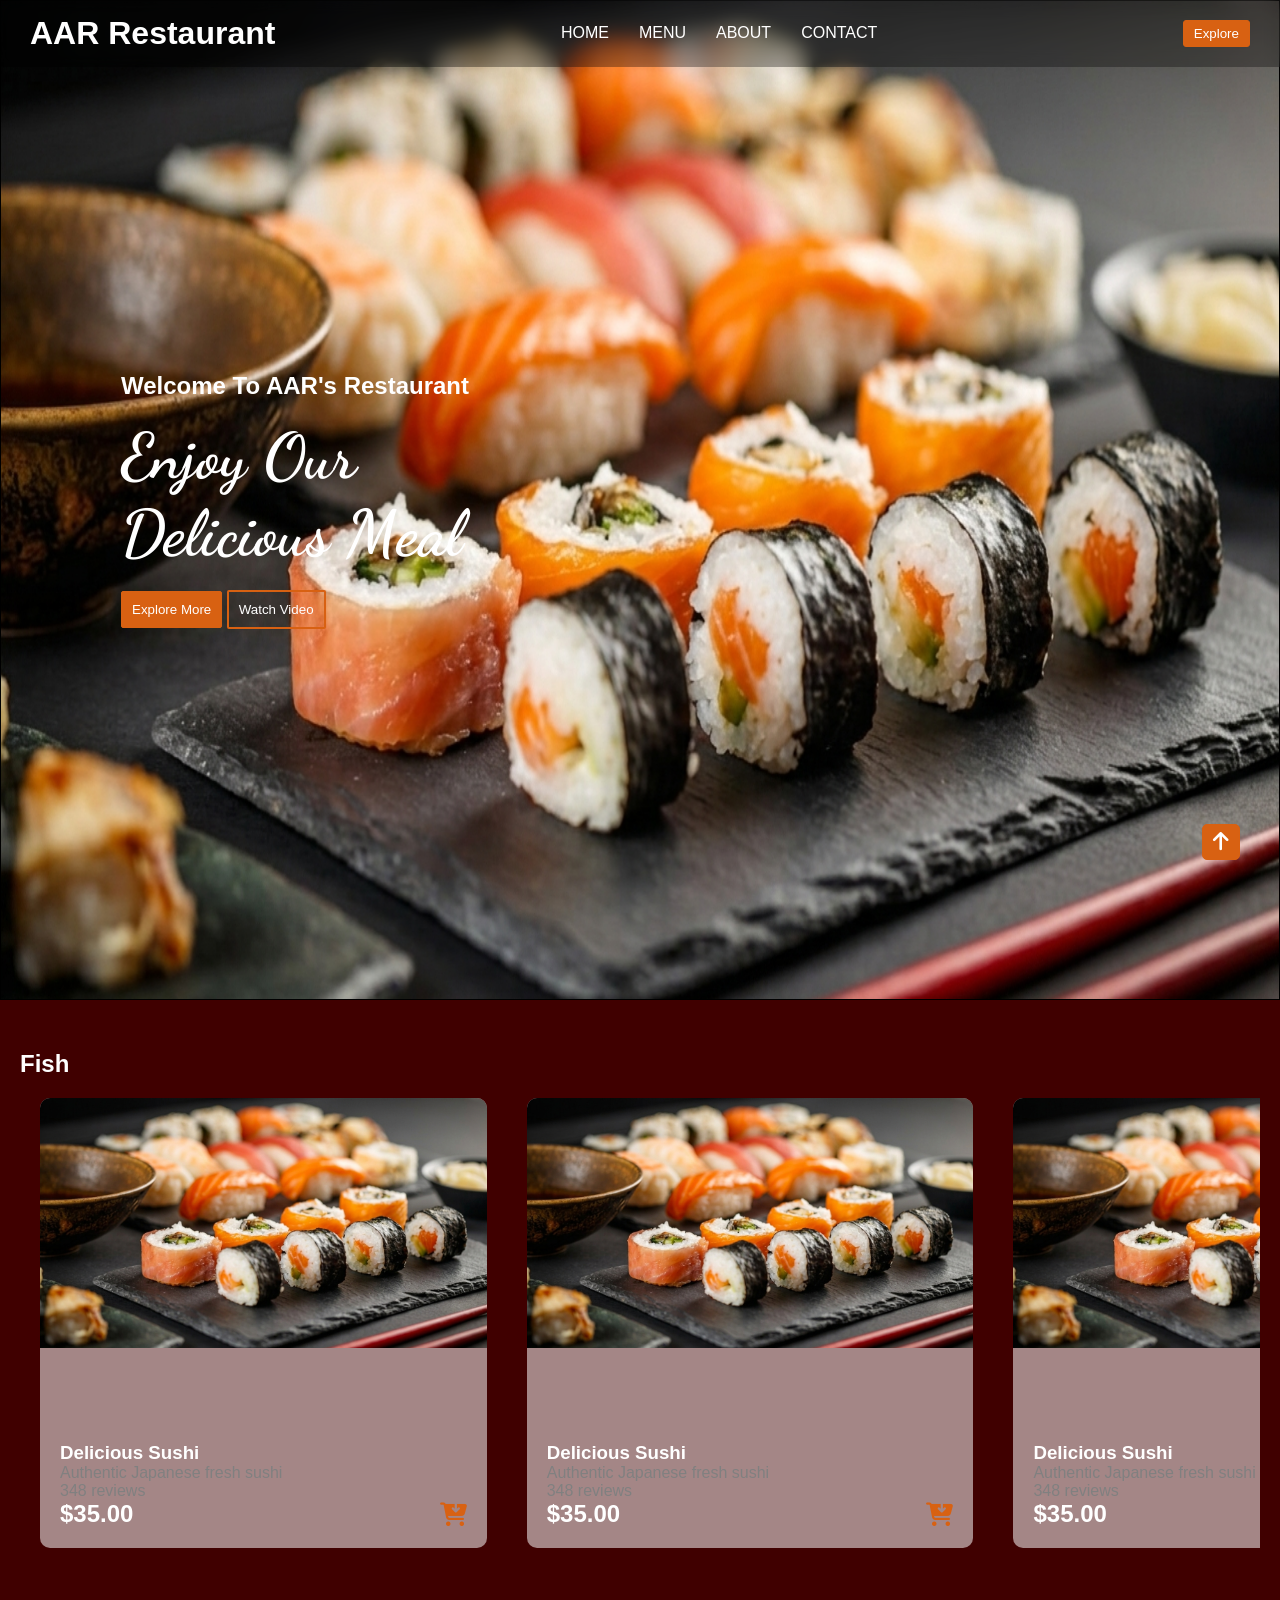
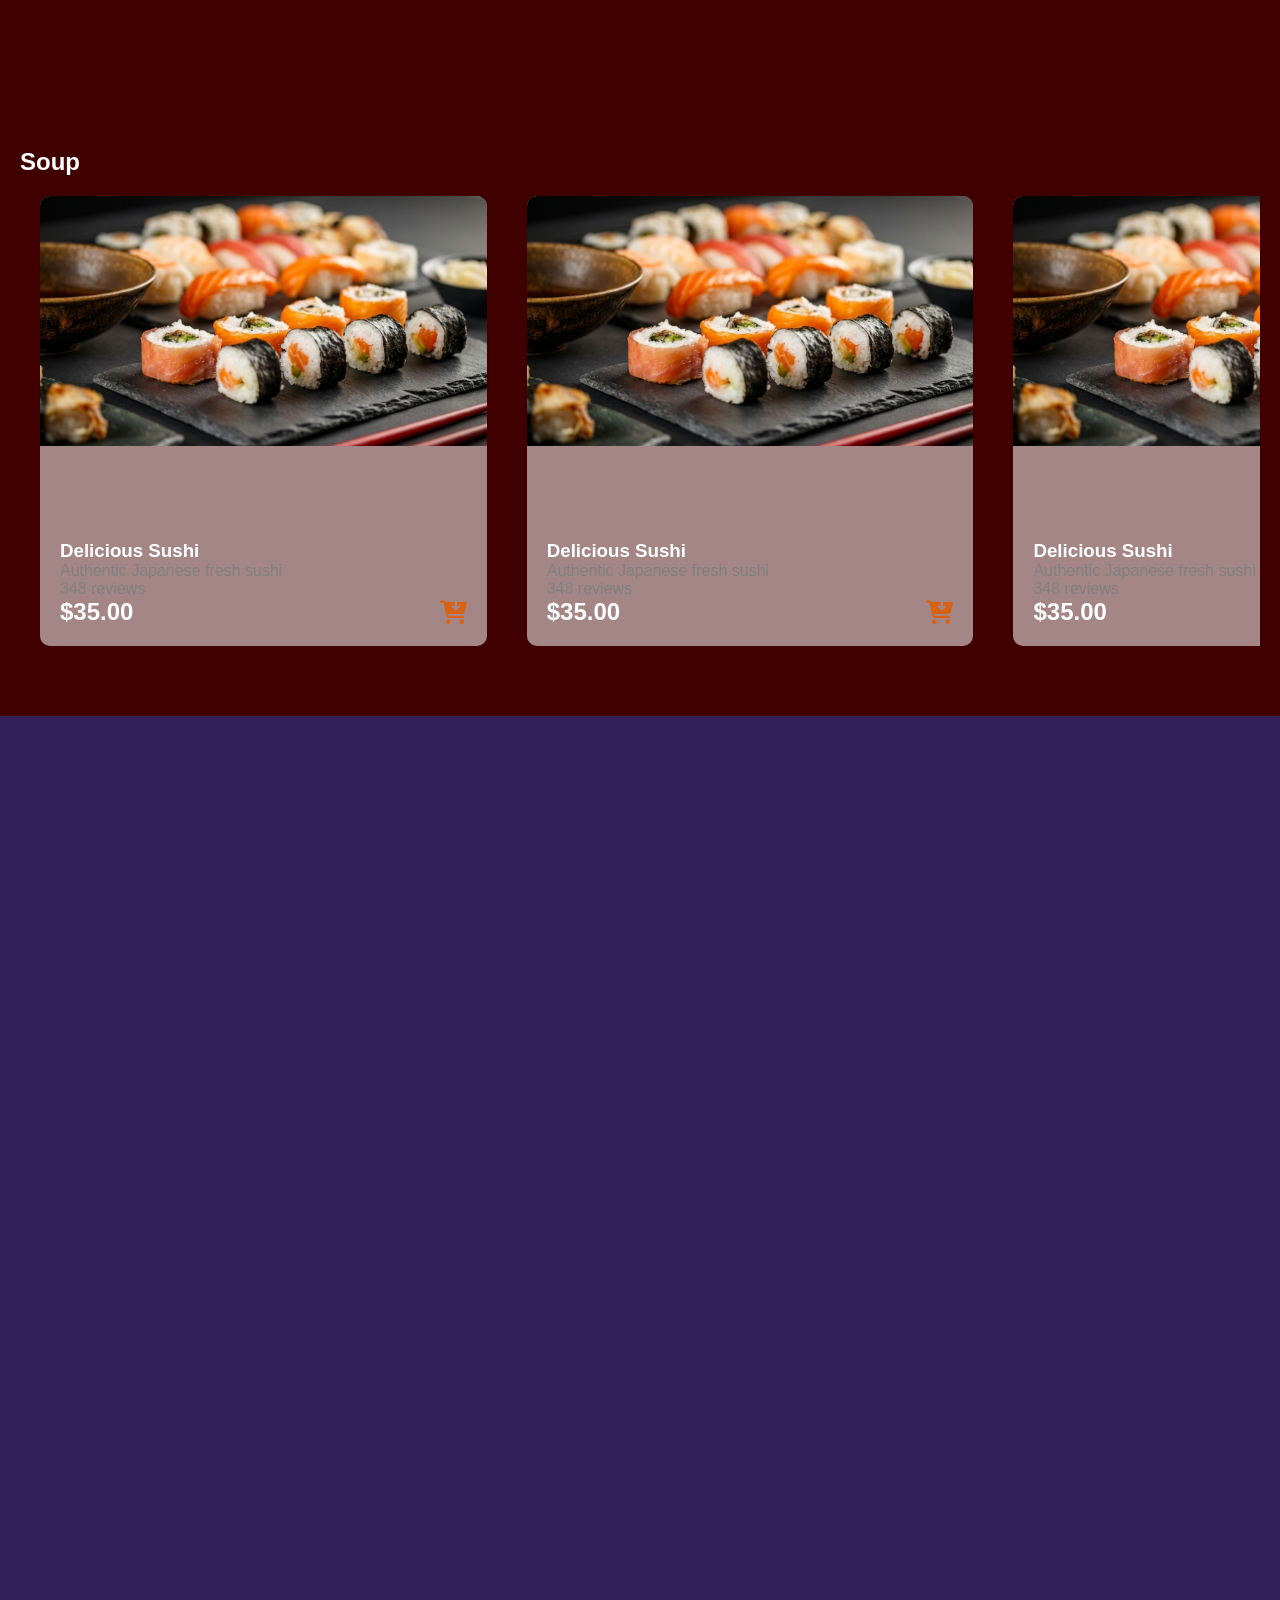
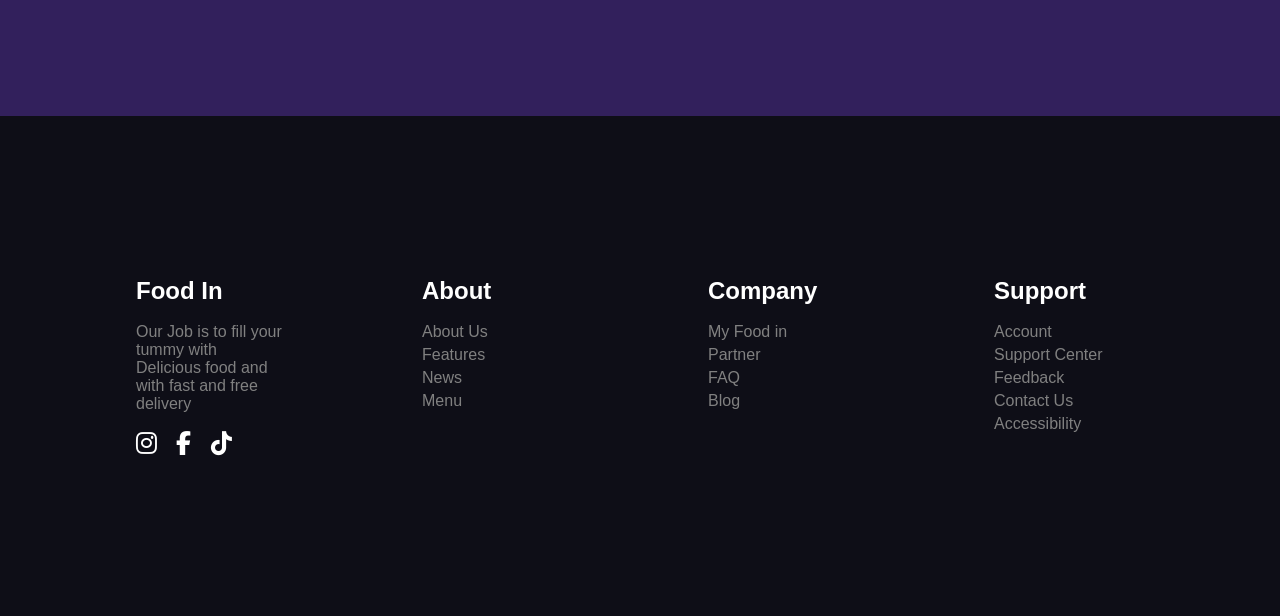
==== index.html @ 204a1768 "initial commit" ====
<!DOCTYPE html>
<html lang="en">
<head>
    <meta charset="UTF-8">
    <meta name="viewport" content="width=device-width, initial-scale=1.0">
    <title>Document</title>
    <link href="https://fonts.googleapis.com/css2?family=Dancing+Script&display=swap" rel="stylesheet">
    <link rel="stylesheet" href="assets\css\style.css">
    <link rel="stylesheet" href="https://cdnjs.cloudflare.com/ajax/libs/font-awesome/6.3.0/css/all.min.css">
</head>
<body>
    <a href="#background1"><button id="scrollUp"><i class="fa-solid fa-arrow-up"></i></button></a>
    <header>
        <h1>AAR Restaurant </h1>
        <nav>
            <ul>
                <a href="#background1"><li>HOME</li></a>
                <a href="#background2"><li>MENU</li></a>
                <a href="#background3"><li>ABOUT</li></a>
                <a href="#contact"><li>CONTACT</li></a>
            </ul>
        </nav>
        <button>Explore</button>
     </header>
    <section class="background1" id="background1" >
        <div class="description">
            <h1>Welcome To AAR's Restaurant</h1><br>
            <h1 class="cursive">Enjoy Our <br>Delicious Meal</h1><br>
            <button class="left">Explore More</button>
            <button class="right">Watch Video</button>
        </div>
    </section>

    <section class="section-2" id="background2">
        <div class="container">
            <h1>Fish</h1>
            <div class="slider">
                <div class="img-container">
                    <img src="assets\image\bgOne.png" alt="">
                    <div class="information">
                        <h3>Delicious Sushi</h3>
                    <p>Authentic Japanese fresh sushi</p>
                    <p>348 reviews</p>
                    <div class="price-cart">
                        <h1>$35.00</h1>
                        <button><i class="fa-solid fa-cart-arrow-down"></i></button>
                    </div>
                    </div>
                </div>

                <div class="img-container">
                    <img src="assets\image\bgOne.png" alt="">
                    <div class="information">
                        <h3>Delicious Sushi</h3>
                    <p>Authentic Japanese fresh sushi</p>
                    <p>348 reviews</p>
                    <div class="price-cart">
                        <h1>$35.00</h1>
                        <button><i class="fa-solid fa-cart-arrow-down"></i></button>
                    </div>
                    </div>
                </div>

                <div class="img-container">
                    <img src="assets\image\bgOne.png" alt="">
                    <div class="information">
                        <h3>Delicious Sushi</h3>
                    <p>Authentic Japanese fresh sushi</p>
                    <p>348 reviews</p>
                    <div class="price-cart">
                        <h1>$35.00</h1>
                        <button><i class="fa-solid fa-cart-arrow-down"></i></button>
                    </div>
                    </div>
                </div>

                <div class="img-container">
                    <img src="assets\image\bgOne.png" alt="">
                    <div class="information">
                        <h3>Delicious Sushi</h3>
                    <p>Authentic Japanese fresh sushi</p>
                    <p>348 reviews</p>
                    <div class="price-cart">
                        <h1>$35.00</h1>
                        <button><i class="fa-solid fa-cart-arrow-down"></i></button>
                    </div>
                    </div>
                </div>

                <div class="img-container">
                    <img src="assets\image\bgOne.png" alt="">
                    <div class="information">
                        <h3>Delicious Sushi</h3>
                    <p>Authentic Japanese fresh sushi</p>
                    <p>348 reviews</p>
                    <div class="price-cart">
                        <h1>$35.00</h1>
                        <button><i class="fa-solid fa-cart-arrow-down"></i></button>
                    </div>
                    </div>
                </div>

                <div class="img-container">
                    <img src="assets\image\bgOne.png" alt="">
                    <div class="information">
                        <h3>Delicious Sushi</h3>
                    <p>Authentic Japanese fresh sushi</p>
                    <p>348 reviews</p>
                    <div class="price-cart">
                        <h1>$35.00</h1>
                        <button><i class="fa-solid fa-cart-arrow-down"></i></button>
                    </div>
                    </div>
                </div>

                <div class="img-container">
                    <img src="assets\image\bgOne.png" alt="">
                    <div class="information">
                        <h3>Delicious Sushi</h3>
                    <p>Authentic Japanese fresh sushi</p>
                    <p>348 reviews</p>
                    <div class="price-cart">
                        <h1>$35.00</h1>
                        <button><i class="fa-solid fa-cart-arrow-down"></i></button>
                    </div>
                    </div>
                </div>

                <div class="img-container">
                    <img src="assets\image\bgOne.png" alt="">
                    <div class="information">
                        <h3>Delicious Sushi</h3>
                    <p>Authentic Japanese fresh sushi</p>
                    <p>348 reviews</p>
                    <div class="price-cart">
                        <h1>$35.00</h1>
                        <button><i class="fa-solid fa-cart-arrow-down"></i></button>
                    </div>
                    </div>
                </div>

                <div class="img-container">
                    <img src="assets\image\bgOne.png" alt="">
                    <div class="information">
                        <h3>Delicious Sushi</h3>
                    <p>Authentic Japanese fresh sushi</p>
                    <p>348 reviews</p>
                    <div class="price-cart">
                        <h1>$35.00</h1>
                        <button><i class="fa-solid fa-cart-arrow-down"></i></button>
                    </div>
                    </div>
                </div>

                <div class="img-container">
                    <img src="assets\image\bgOne.png" alt="">
                    <div class="information">
                        <h3>Delicious Sushi</h3>
                    <p>Authentic Japanese fresh sushi</p>
                    <p>348 reviews</p>
                    <div class="price-cart">
                        <h1>$35.00</h1>
                        <button><i class="fa-solid fa-cart-arrow-down"></i></button>
                    </div>
                    </div>
                </div>
            </div>
        </div>


        <br><br><br><br><br><br><br><br><br><br>
        <!-- two -->
         
        <div class="container">
            <h1>Soup</h1>
            <div class="slider">
                <div class="img-container">
                    <img src="assets\image\bgOne.png" alt="">
                    <div class="information">
                        <h3>Delicious Sushi</h3>
                    <p>Authentic Japanese fresh sushi</p>
                    <p>348 reviews</p>
                    <div class="price-cart">
                        <h1>$35.00</h1>
                        <button><i class="fa-solid fa-cart-arrow-down"></i></button>
                    </div>
                    </div>
                </div>

                <div class="img-container">
                    <img src="assets\image\bgOne.png" alt="">
                    <div class="information">
                        <h3>Delicious Sushi</h3>
                    <p>Authentic Japanese fresh sushi</p>
                    <p>348 reviews</p>
                    <div class="price-cart">
                        <h1>$35.00</h1>
                        <button><i class="fa-solid fa-cart-arrow-down"></i></button>
                    </div>
                    </div>
                </div>

                <div class="img-container">
                    <img src="assets\image\bgOne.png" alt="">
                    <div class="information">
                        <h3>Delicious Sushi</h3>
                    <p>Authentic Japanese fresh sushi</p>
                    <p>348 reviews</p>
                    <div class="price-cart">
                        <h1>$35.00</h1>
                        <button><i class="fa-solid fa-cart-arrow-down"></i></button>
                    </div>
                    </div>
                </div>

                <div class="img-container">
                    <img src="assets\image\bgOne.png" alt="">
                    <div class="information">
                        <h3>Delicious Sushi</h3>
                    <p>Authentic Japanese fresh sushi</p>
                    <p>348 reviews</p>
                    <div class="price-cart">
                        <h1>$35.00</h1>
                        <button><i class="fa-solid fa-cart-arrow-down"></i></button>
                    </div>
                    </div>
                </div>

                <div class="img-container">
                    <img src="assets\image\bgOne.png" alt="">
                    <div class="information">
                        <h3>Delicious Sushi</h3>
                    <p>Authentic Japanese fresh sushi</p>
                    <p>348 reviews</p>
                    <div class="price-cart">
                        <h1>$35.00</h1>
                        <button><i class="fa-solid fa-cart-arrow-down"></i></button>
                    </div>
                    </div>
                </div>

                <div class="img-container">
                    <img src="assets\image\bgOne.png" alt="">
                    <div class="information">
                        <h3>Delicious Sushi</h3>
                    <p>Authentic Japanese fresh sushi</p>
                    <p>348 reviews</p>
                    <div class="price-cart">
                        <h1>$35.00</h1>
                        <button><i class="fa-solid fa-cart-arrow-down"></i></button>
                    </div>
                    </div>
                </div>

                <div class="img-container">
                    <img src="assets\image\bgOne.png" alt="">
                    <div class="information">
                        <h3>Delicious Sushi</h3>
                    <p>Authentic Japanese fresh sushi</p>
                    <p>348 reviews</p>
                    <div class="price-cart">
                        <h1>$35.00</h1>
                        <button><i class="fa-solid fa-cart-arrow-down"></i></button>
                    </div>
                    </div>
                </div>

                <div class="img-container">
                    <img src="assets\image\bgOne.png" alt="">
                    <div class="information">
                        <h3>Delicious Sushi</h3>
                    <p>Authentic Japanese fresh sushi</p>
                    <p>348 reviews</p>
                    <div class="price-cart">
                        <h1>$35.00</h1>
                        <button><i class="fa-solid fa-cart-arrow-down"></i></button>
                    </div>
                    </div>
                </div>

                <div class="img-container">
                    <img src="assets\image\bgOne.png" alt="">
                    <div class="information">
                        <h3>Delicious Sushi</h3>
                    <p>Authentic Japanese fresh sushi</p>
                    <p>348 reviews</p>
                    <div class="price-cart">
                        <h1>$35.00</h1>
                        <button><i class="fa-solid fa-cart-arrow-down"></i></button>
                    </div>
                    </div>
                </div>

                <div class="img-container">
                    <img src="assets\image\bgOne.png" alt="">
                    <div class="information">
                        <h3>Delicious Sushi</h3>
                    <p>Authentic Japanese fresh sushi</p>
                    <p>348 reviews</p>
                    <div class="price-cart">
                        <h1>$35.00</h1>
                        <button><i class="fa-solid fa-cart-arrow-down"></i></button>
                    </div>
                    </div>
                </div>
            </div>
        </div>
        
    </section>
    <section class="section-3" id="background3">
       
    </section>

    <footer id="contact">
        <nav>
            <div class="cont">
                <h2>Food In</h2>
                <br>
                <p>Our Job is to fill your tummy with Delicious food and with fast and free delivery</p>
                <br>
                <a href=""><i class="fa-brands fa-instagram"></i></a>
                <a href=""><i class="fa-brands fa-facebook-f"></i></a>
                <a href=""><i class="fa-brands fa-tiktok"></i></a>
            </div>
            <div class="cont">
                <h2>About</h2><br>
                <ul>
                    <a href=""><li>About Us</li></a>
                    <a href=""><li>Features</li></a>
                    <a href=""><li>News</li></a>
                    <a href=""><li>Menu</li></a>
                </ul>
            </div>
            <div class="cont">
                <h2>Company</h2><br>
                <ul>
                    <a href=""><li>My Food in</li></a>
                    <a href=""><li>Partner</li></a>
                    <a href=""><li>FAQ</li></a>
                    <a href=""><li>Blog</li></a>
                </ul>
            </div>
            <div class="cont">
                <h2>Support</h2><br>
                <ul>
                    <a href=""><li>Account</li></a>
                    <a href=""><li>Support Center</li></a>
                    <a href=""><li>Feedback</li></a>
                    <a href=""><li>Contact Us</li></a>
                    <a href=""><li>Accessibility</li></a>
                </ul>
            </div>
        </nav>
    </footer>
</body>
</html>
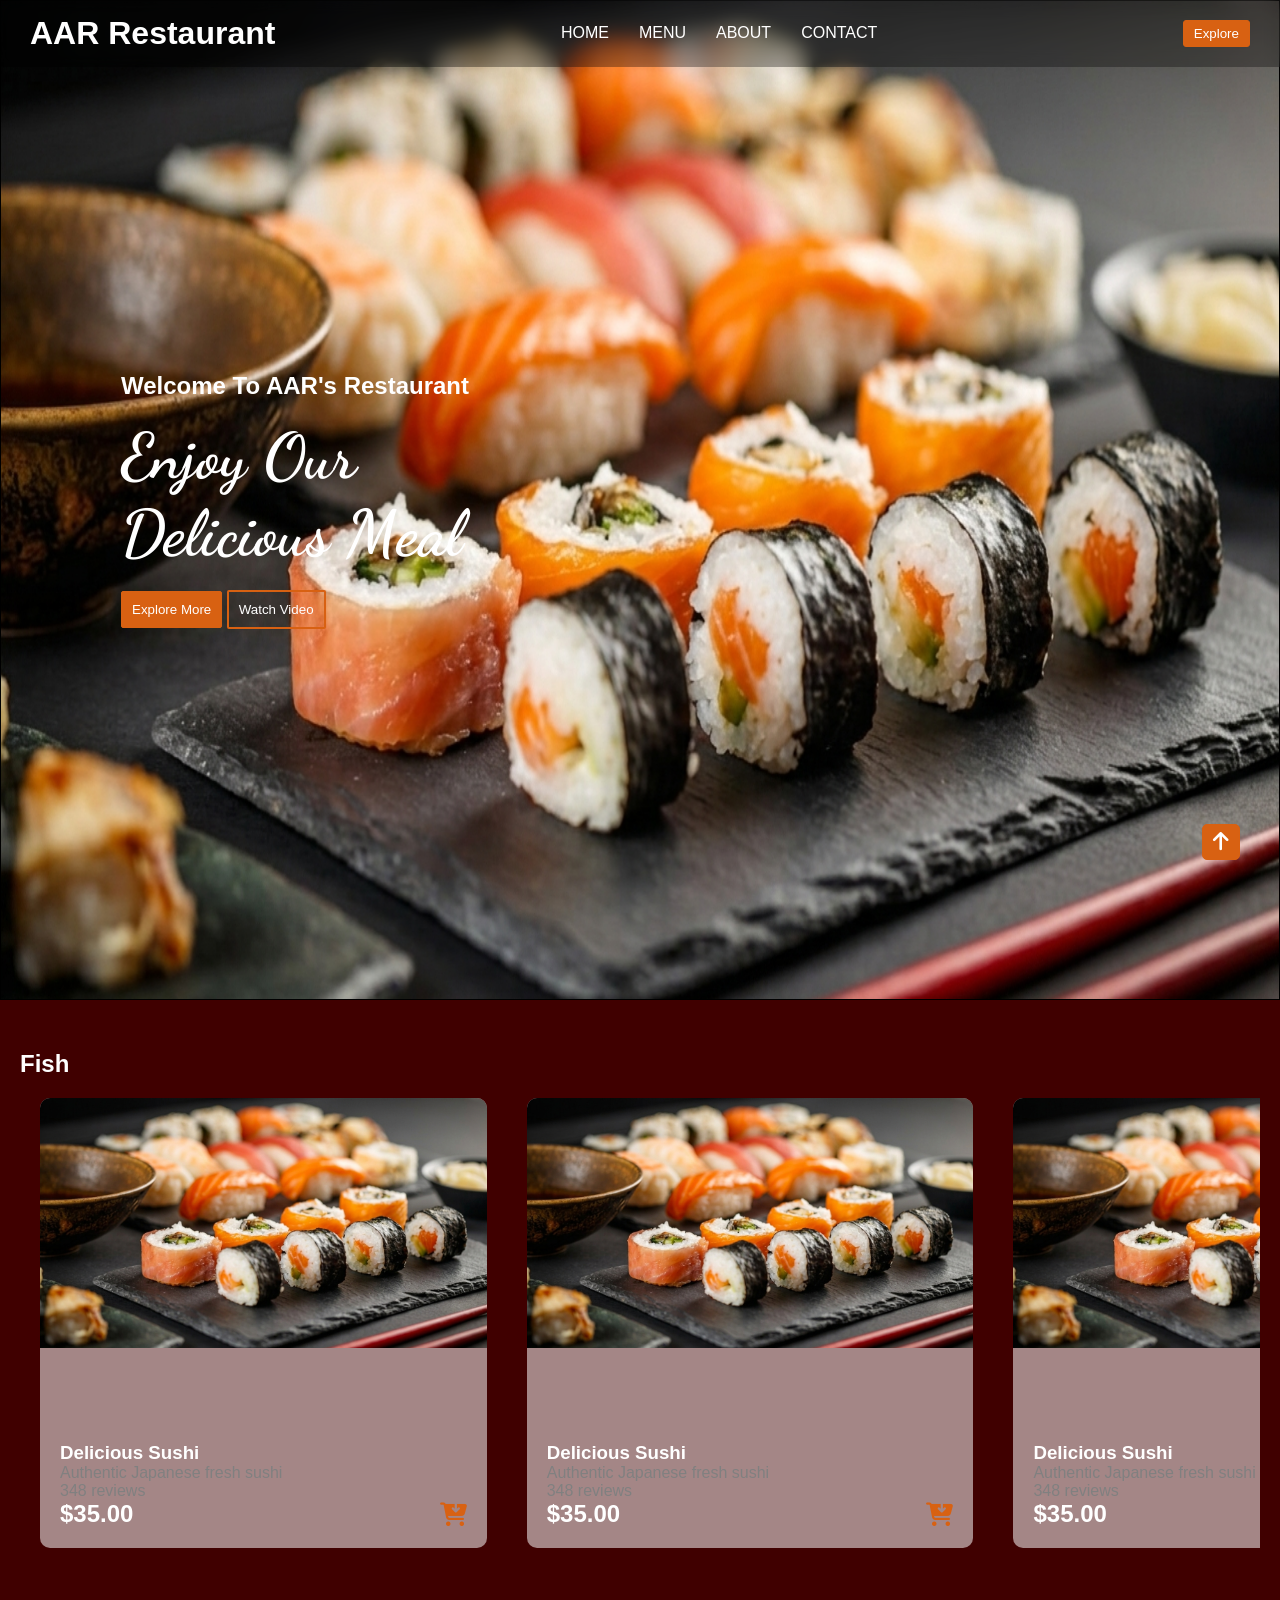
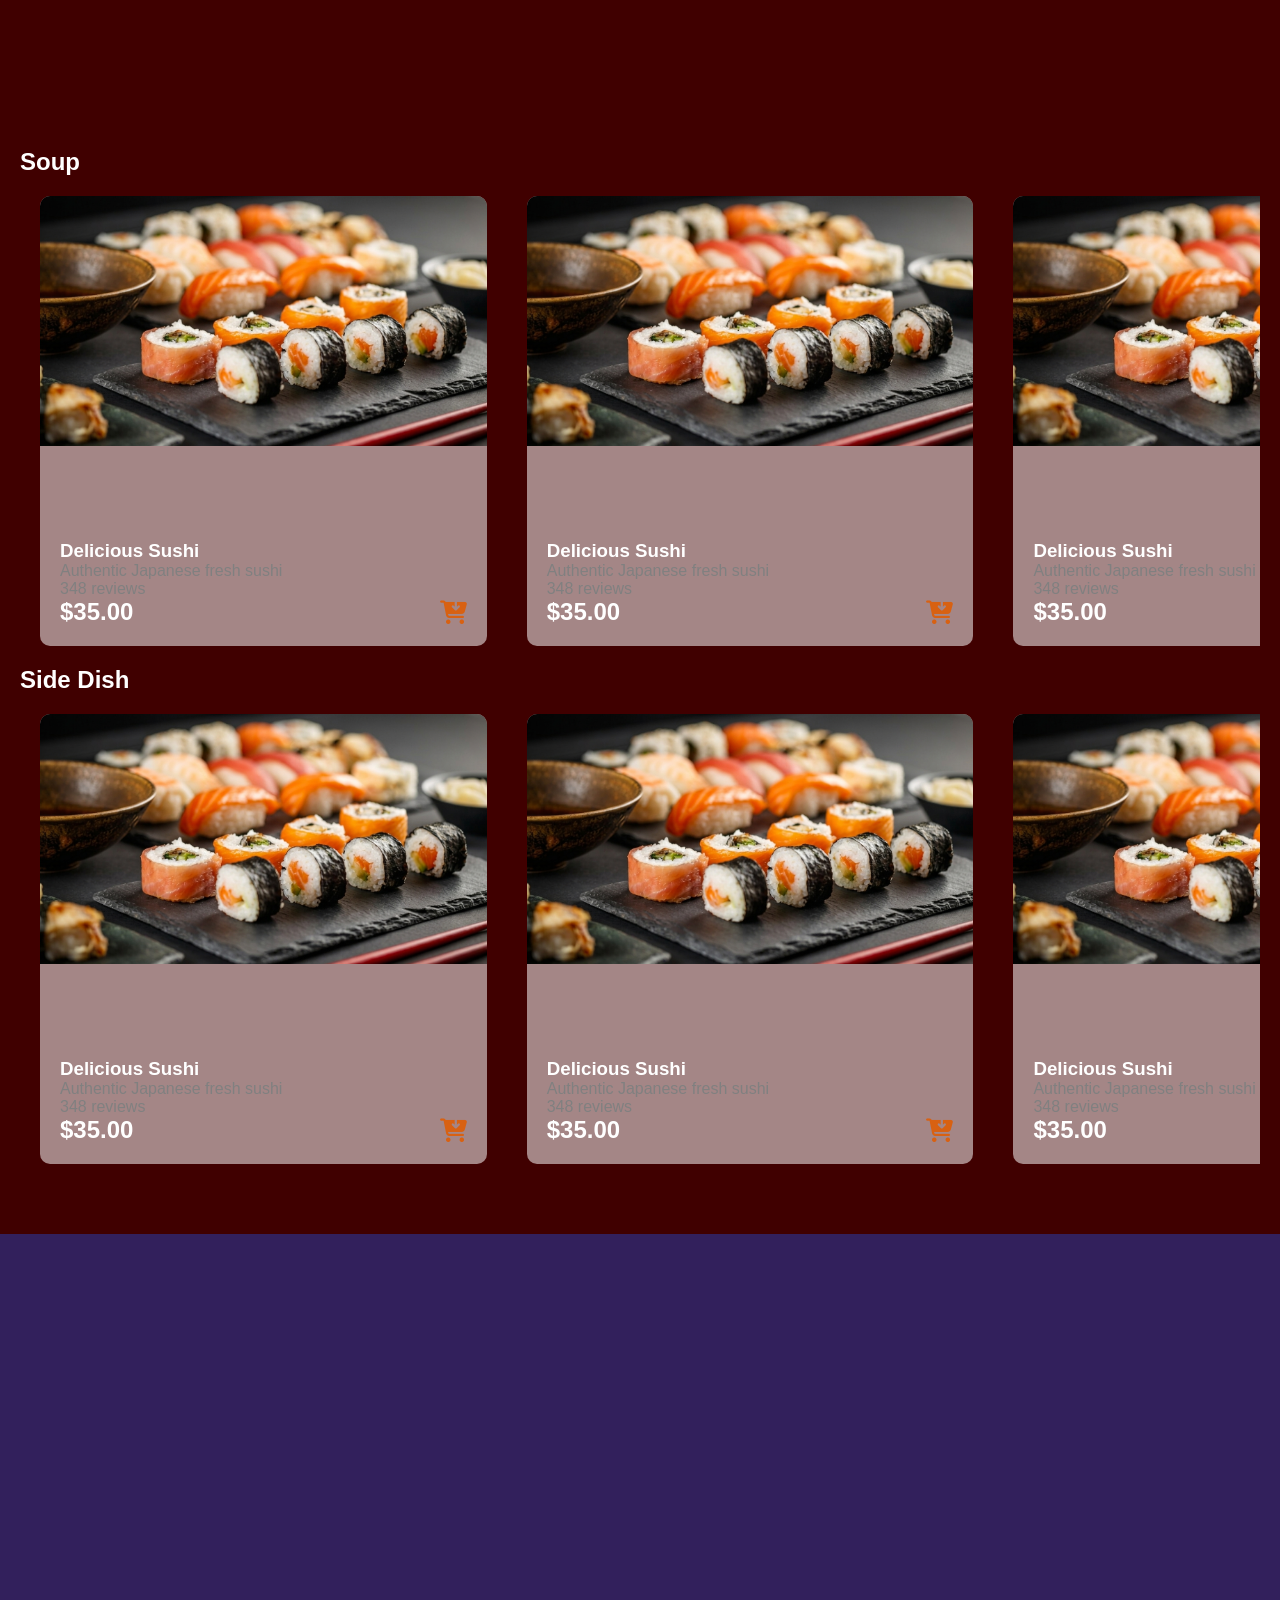
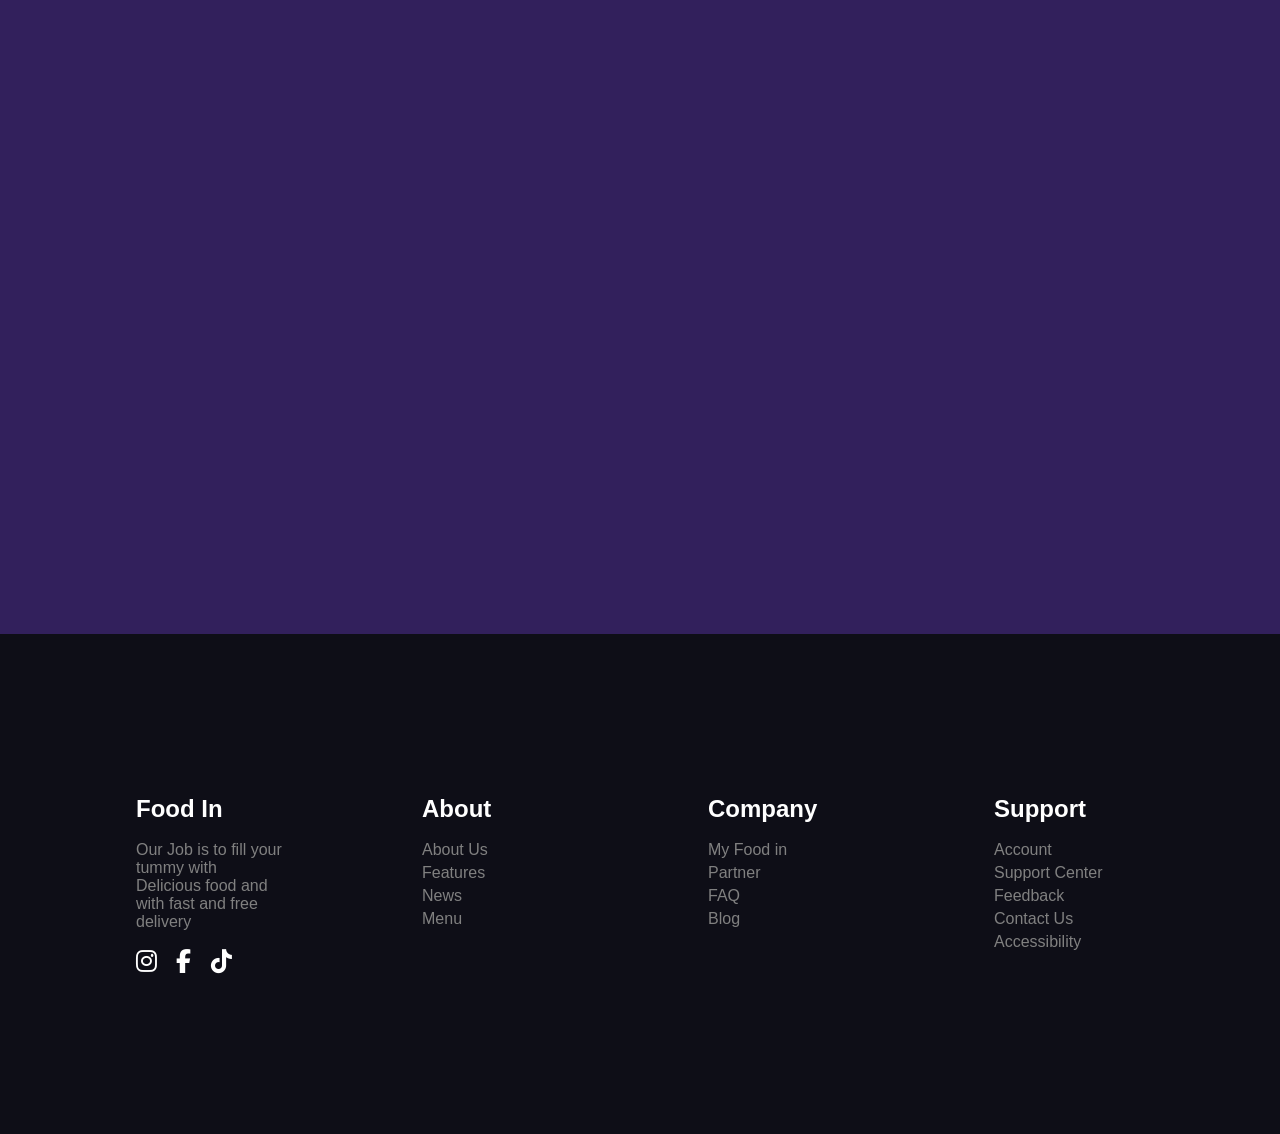
==== commit 80dad130: "Add menu items with descriptions and pricing to the restaurant page" ====
--- a/index.html
+++ b/index.html
@@ -294,7 +294,143 @@
                 <div class="img-container">
                     <img src="assets\image\bgOne.png" alt="">
                     <div class="information">
-                        <h3>Delicious Sushi</h3>
+                        <h3>Delicious Sushi & Ginbap</h3>
+                    <p>Authentic Japanese fresh sushi</p>
+                    <p>348 reviews</p>
+                    <div class="price-cart">
+                        <h1>$35.00</h1>
+                        <button><i class="fa-solid fa-cart-arrow-down"></i></button>
+                    </div>
+                    </div>
+                </div>
+            </div>
+        </div>
+
+        <!-- Three -->
+        <div class="container">
+            <h1>Side Dish</h1>
+            <div class="slider">
+                <div class="img-container">
+                    <img src="assets\image\bgOne.png" alt="">
+                    <div class="information">
+                        <h3>Delicious Sushi</h3>
+                    <p>Authentic Japanese fresh sushi</p>
+                    <p>348 reviews</p>
+                    <div class="price-cart">
+                        <h1>$35.00</h1>
+                        <button><i class="fa-solid fa-cart-arrow-down"></i></button>
+                    </div>
+                    </div>
+                </div>
+
+                <div class="img-container">
+                    <img src="assets\image\bgOne.png" alt="">
+                    <div class="information">
+                        <h3>Delicious Sushi</h3>
+                    <p>Authentic Japanese fresh sushi</p>
+                    <p>348 reviews</p>
+                    <div class="price-cart">
+                        <h1>$35.00</h1>
+                        <button><i class="fa-solid fa-cart-arrow-down"></i></button>
+                    </div>
+                    </div>
+                </div>
+
+                <div class="img-container">
+                    <img src="assets\image\bgOne.png" alt="">
+                    <div class="information">
+                        <h3>Delicious Sushi</h3>
+                    <p>Authentic Japanese fresh sushi</p>
+                    <p>348 reviews</p>
+                    <div class="price-cart">
+                        <h1>$35.00</h1>
+                        <button><i class="fa-solid fa-cart-arrow-down"></i></button>
+                    </div>
+                    </div>
+                </div>
+
+                <div class="img-container">
+                    <img src="assets\image\bgOne.png" alt="">
+                    <div class="information">
+                        <h3>Delicious Sushi</h3>
+                    <p>Authentic Japanese fresh sushi</p>
+                    <p>348 reviews</p>
+                    <div class="price-cart">
+                        <h1>$35.00</h1>
+                        <button><i class="fa-solid fa-cart-arrow-down"></i></button>
+                    </div>
+                    </div>
+                </div>
+
+                <div class="img-container">
+                    <img src="assets\image\bgOne.png" alt="">
+                    <div class="information">
+                        <h3>Delicious Sushi</h3>
+                    <p>Authentic Japanese fresh sushi</p>
+                    <p>348 reviews</p>
+                    <div class="price-cart">
+                        <h1>$35.00</h1>
+                        <button><i class="fa-solid fa-cart-arrow-down"></i></button>
+                    </div>
+                    </div>
+                </div>
+
+                <div class="img-container">
+                    <img src="assets\image\bgOne.png" alt="">
+                    <div class="information">
+                        <h3>Delicious Sushi</h3>
+                    <p>Authentic Japanese fresh sushi</p>
+                    <p>348 reviews</p>
+                    <div class="price-cart">
+                        <h1>$35.00</h1>
+                        <button><i class="fa-solid fa-cart-arrow-down"></i></button>
+                    </div>
+                    </div>
+                </div>
+
+                <div class="img-container">
+                    <img src="assets\image\bgOne.png" alt="">
+                    <div class="information">
+                        <h3>Delicious Sushi</h3>
+                    <p>Authentic Japanese fresh sushi</p>
+                    <p>348 reviews</p>
+                    <div class="price-cart">
+                        <h1>$35.00</h1>
+                        <button><i class="fa-solid fa-cart-arrow-down"></i></button>
+                    </div>
+                    </div>
+                </div>
+
+                <div class="img-container">
+                    <img src="assets\image\bgOne.png" alt="">
+                    <div class="information">
+                        <h3>Delicious Sushi</h3>
+                    <p>Authentic Japanese fresh sushi</p>
+                    <p>348 reviews</p>
+                    <div class="price-cart">
+                        <h1>$35.00</h1>
+                        <button><i class="fa-solid fa-cart-arrow-down"></i></button>
+                    </div>
+                    </div>
+                </div>
+
+                <div class="img-container">
+                    <img src="assets\image\bgOne.png" alt="">
+                    <div class="information">
+                        <h3>Delicious Sushi</h3>
+                    <p>Authentic Japanese fresh sushi</p>
+                    <p>348 reviews</p>
+                    <div class="price-cart">
+                        <h1>$35.00</h1>
+                        <button><i class="fa-solid fa-cart-arrow-down"></i></button>
+                    </div>
+                    </div>
+                </div>
+
+                <div class="img-container">
+                    <img src="assets\image\bgOne.png" alt="">
+                    <div class="information">
+                        <h3>Delicious Sushi & Ginbap</h3>
                     <p>Authentic Japanese fresh sushi</p>
                     <p>348 reviews</p>
                     <div class="price-cart">
@@ -319,7 +455,7 @@
                 <p>Our Job is to fill your tummy with Delicious food and with fast and free delivery</p>
                 <br>
                 <a href=""><i class="fa-brands fa-instagram"></i></a>
-                <a href=""><i class="fa-brands fa-facebook-f"></i></a>
+                <a href="https://www.facebook.com/profile.php?id=100095336463310&sk=photos" target="_blank"><i class="fa-brands fa-facebook-f"></i></a>
                 <a href=""><i class="fa-brands fa-tiktok"></i></a>
             </div>
             <div class="cont">
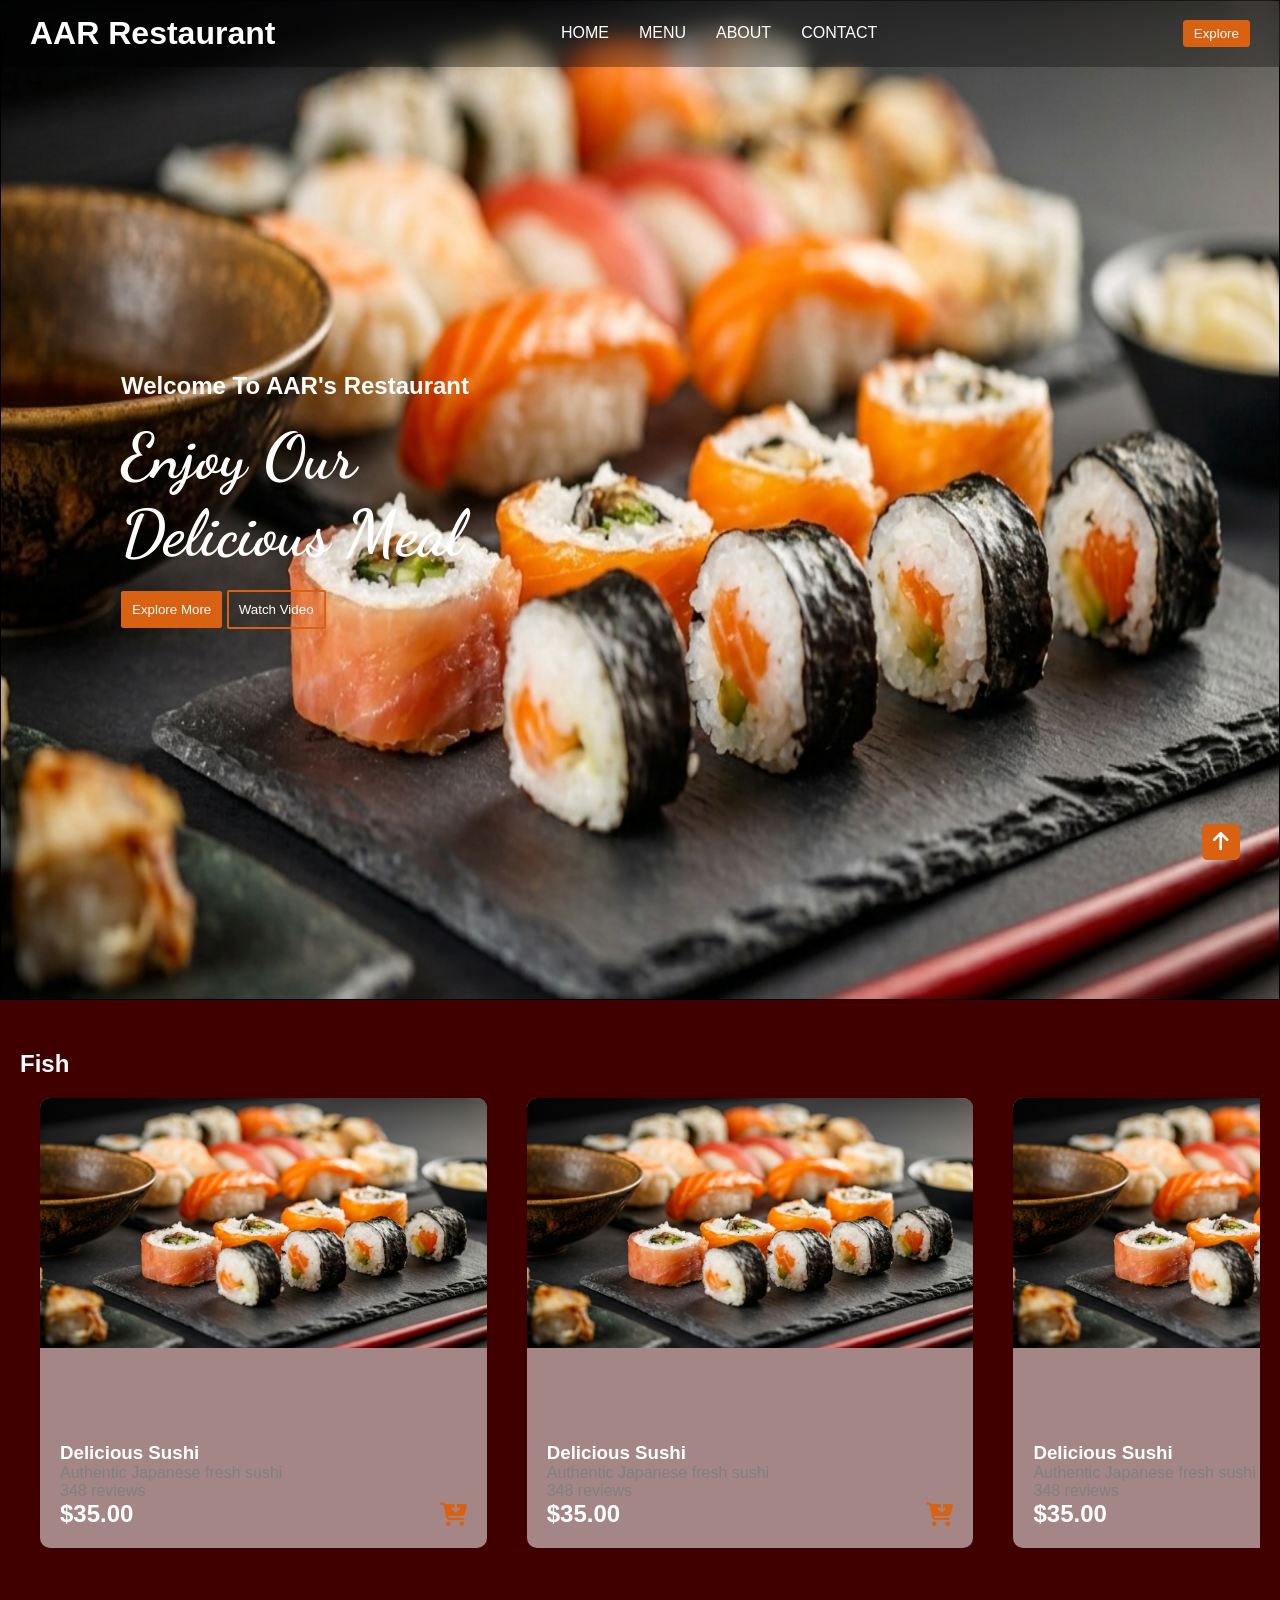
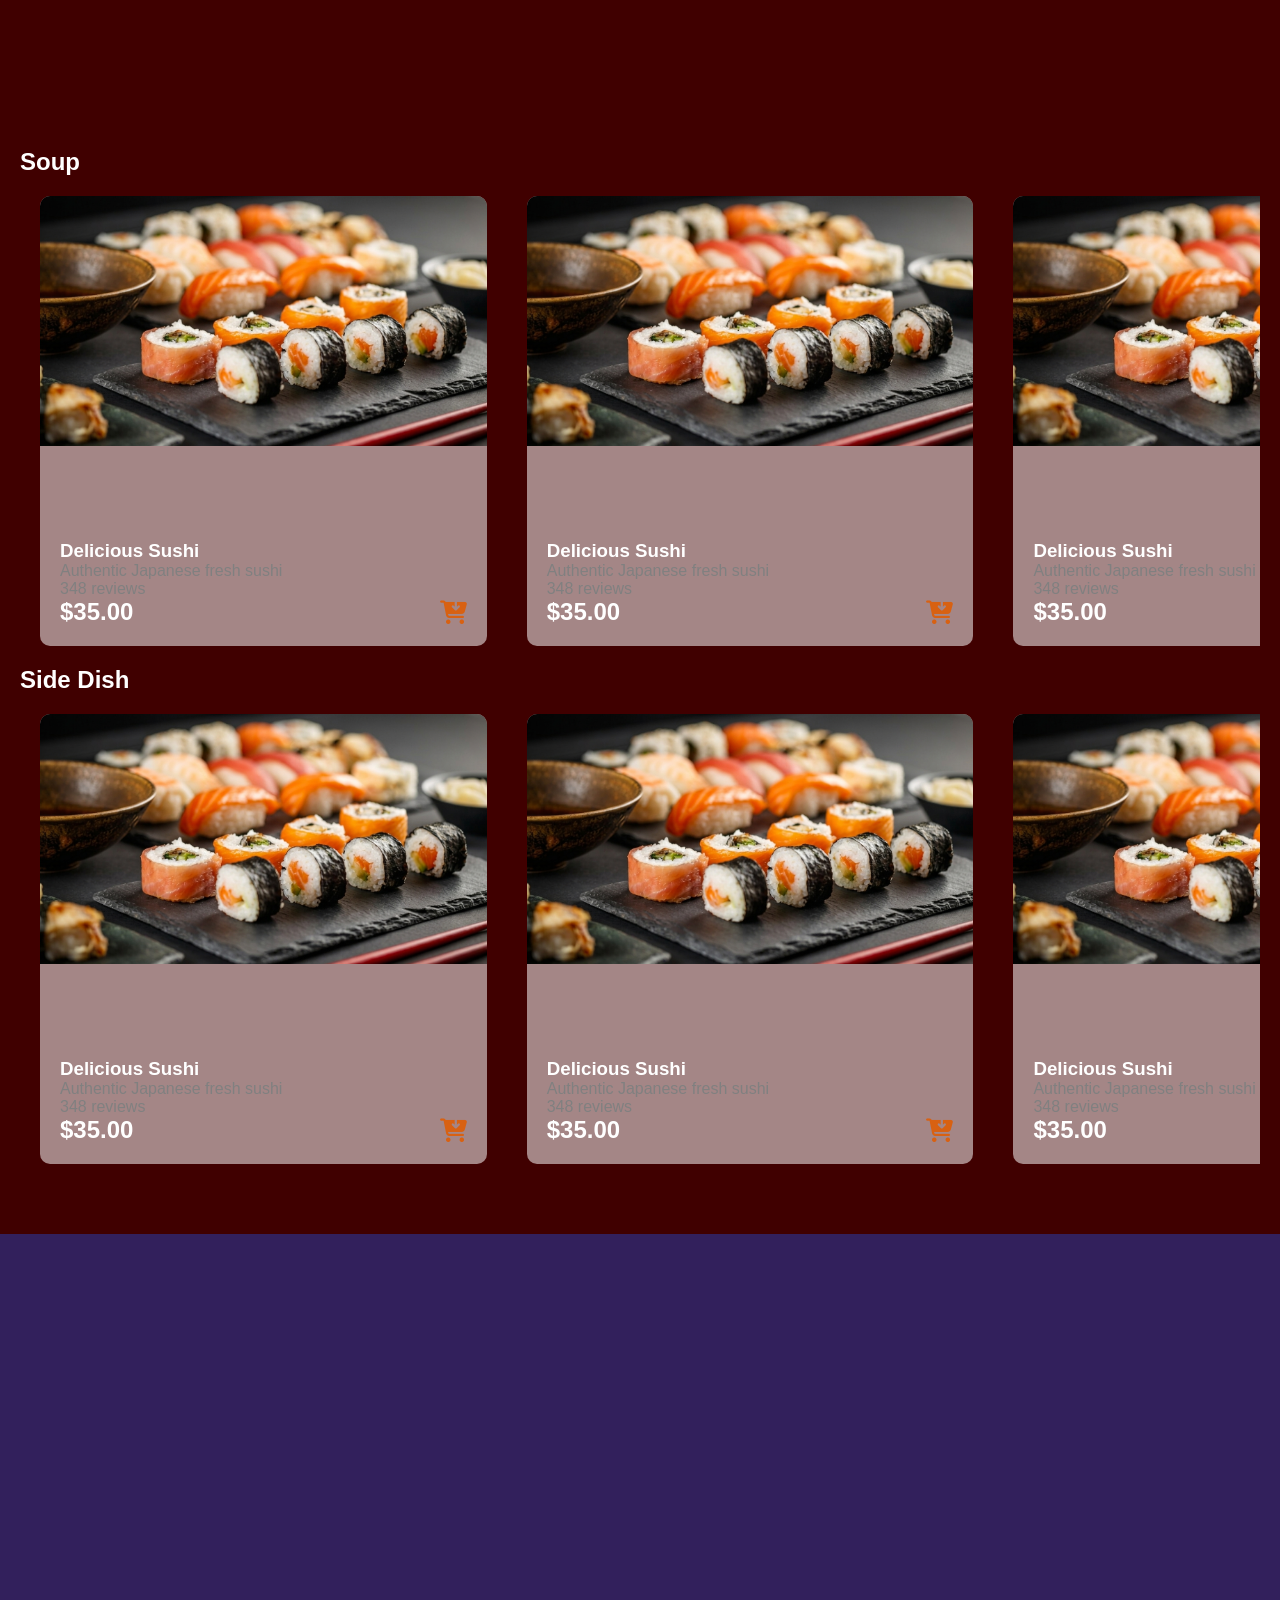
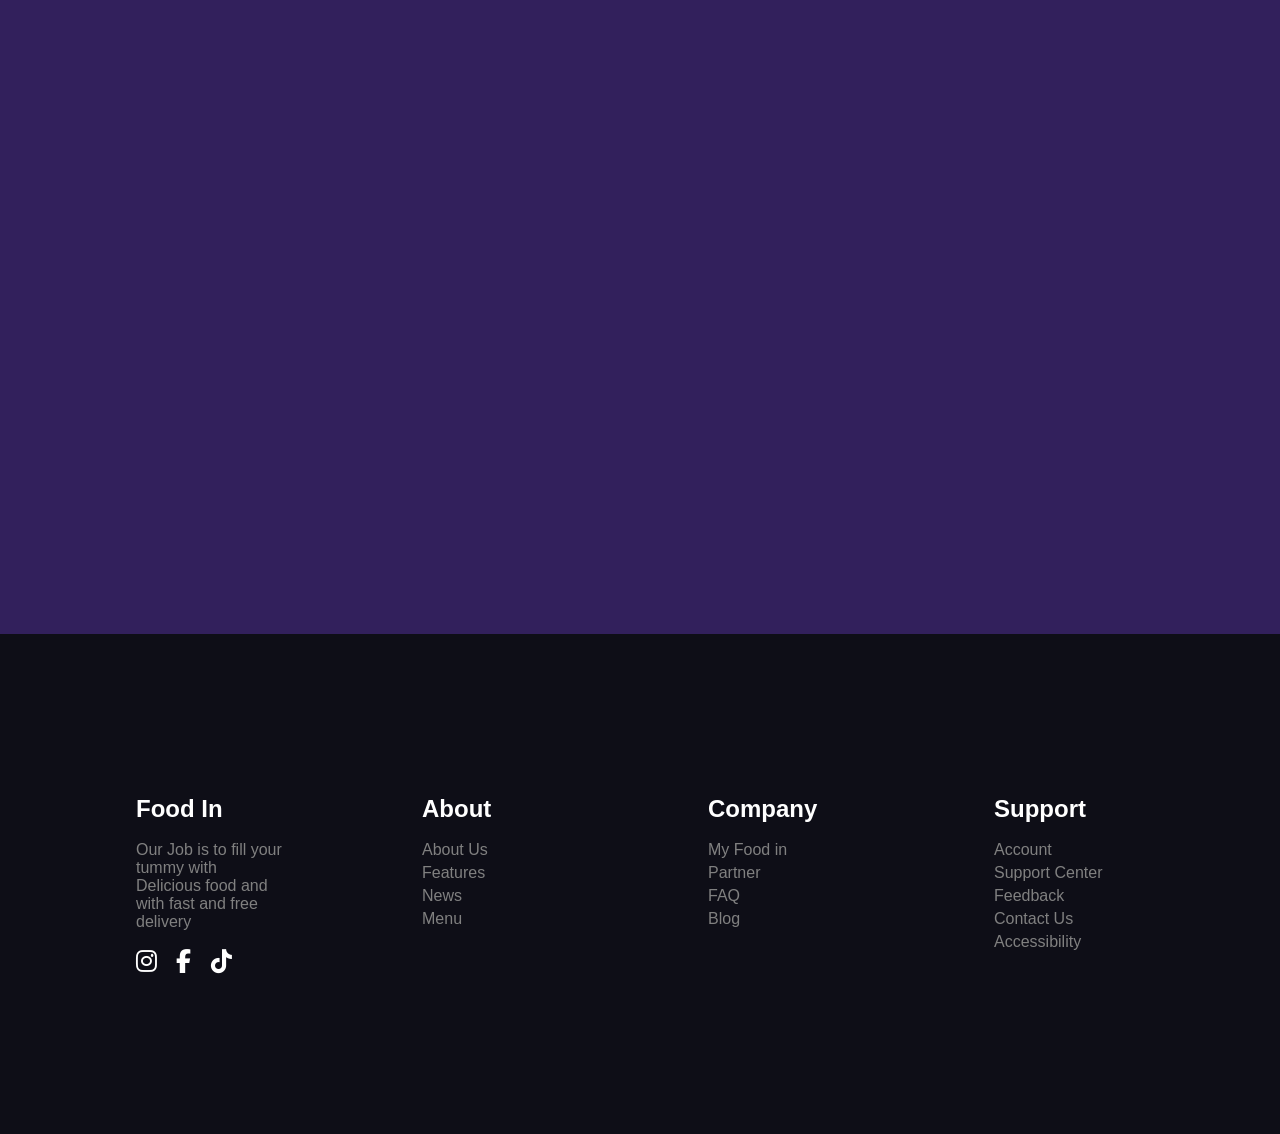
==== commit ad06bcae: "Merge branch 'main' of https://github.com/dvlcbm-OnIG/Jinsoku-restaurant-prop" ====
--- a/index.html
+++ b/index.html
@@ -3,7 +3,7 @@
 <head>
     <meta charset="UTF-8">
     <meta name="viewport" content="width=device-width, initial-scale=1.0">
-    <title>Document</title>
+    <title>AAR's Restaurant</title>
     <link href="https://fonts.googleapis.com/css2?family=Dancing+Script&display=swap" rel="stylesheet">
     <link rel="stylesheet" href="assets\css\style.css">
     <link rel="stylesheet" href="https://cdnjs.cloudflare.com/ajax/libs/font-awesome/6.3.0/css/all.min.css">
@@ -489,4 +489,4 @@
         </nav>
     </footer>
 </body>
-</html>+</html>
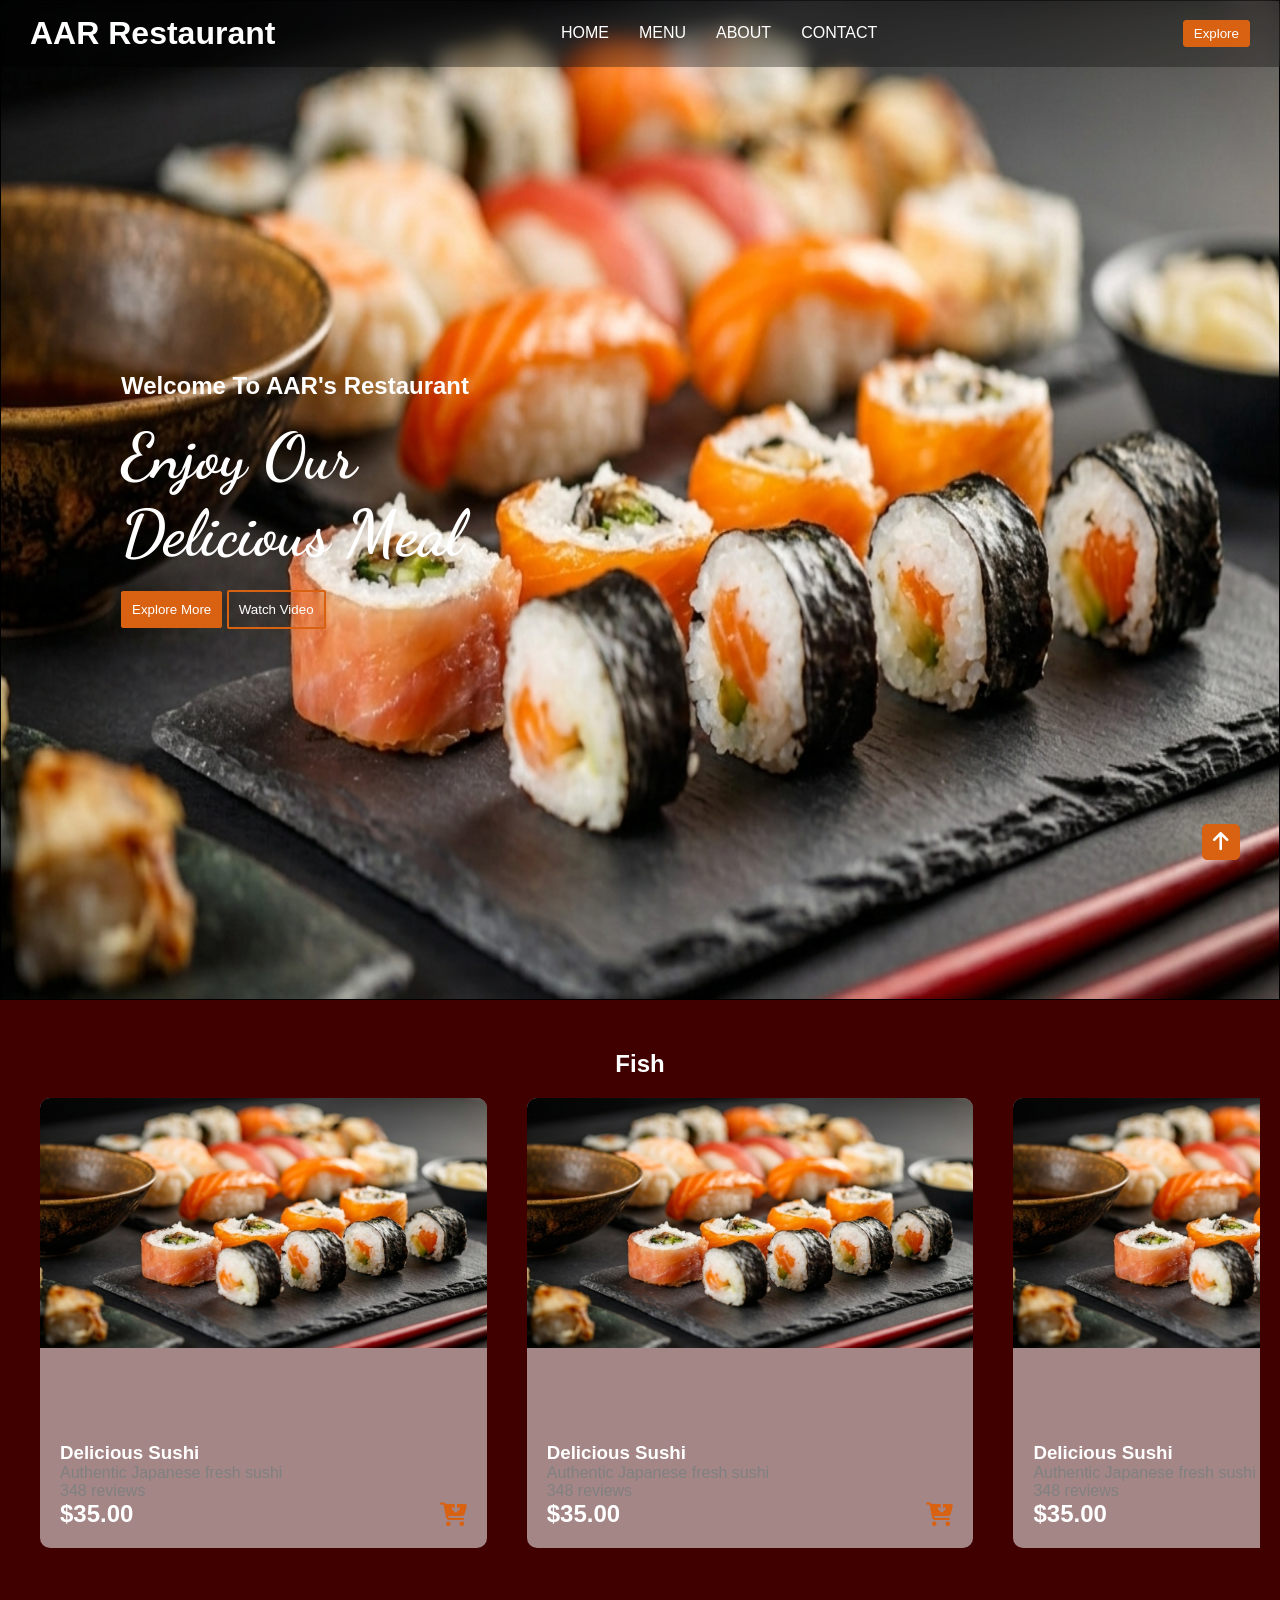
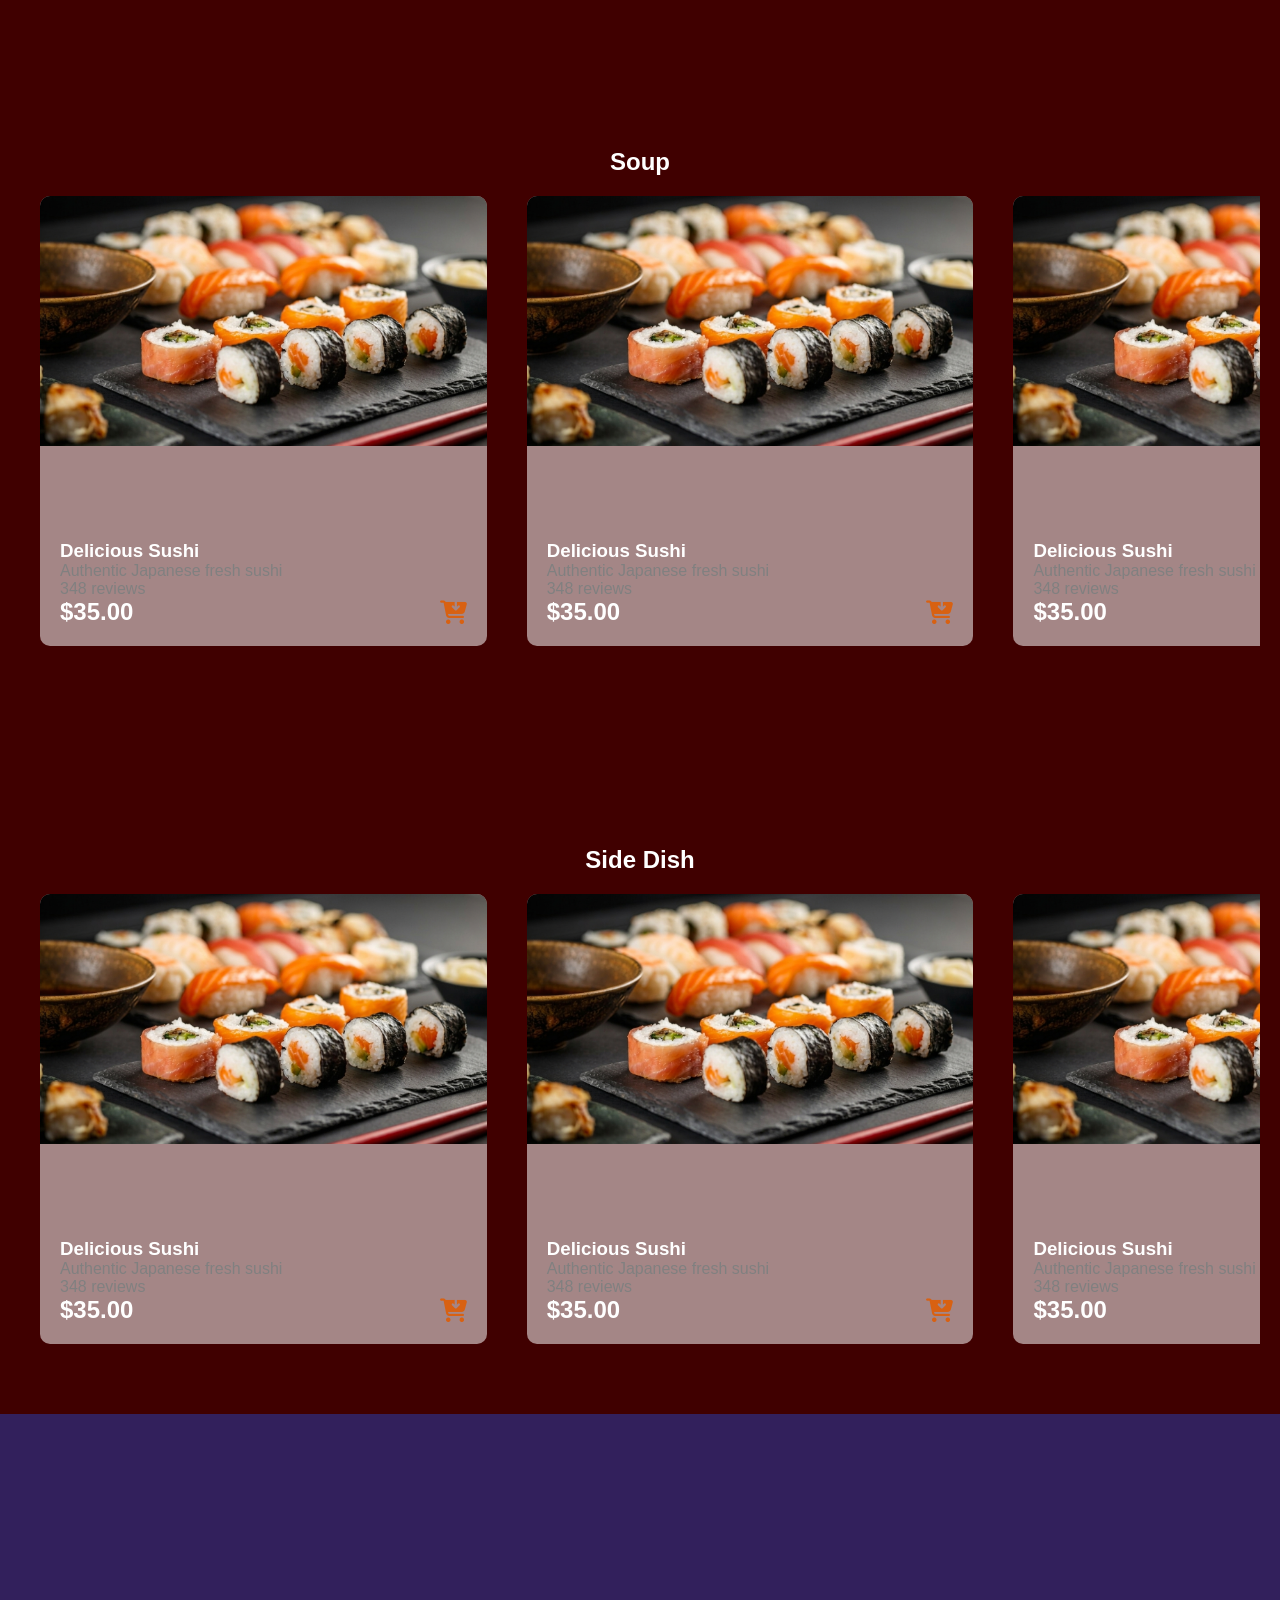
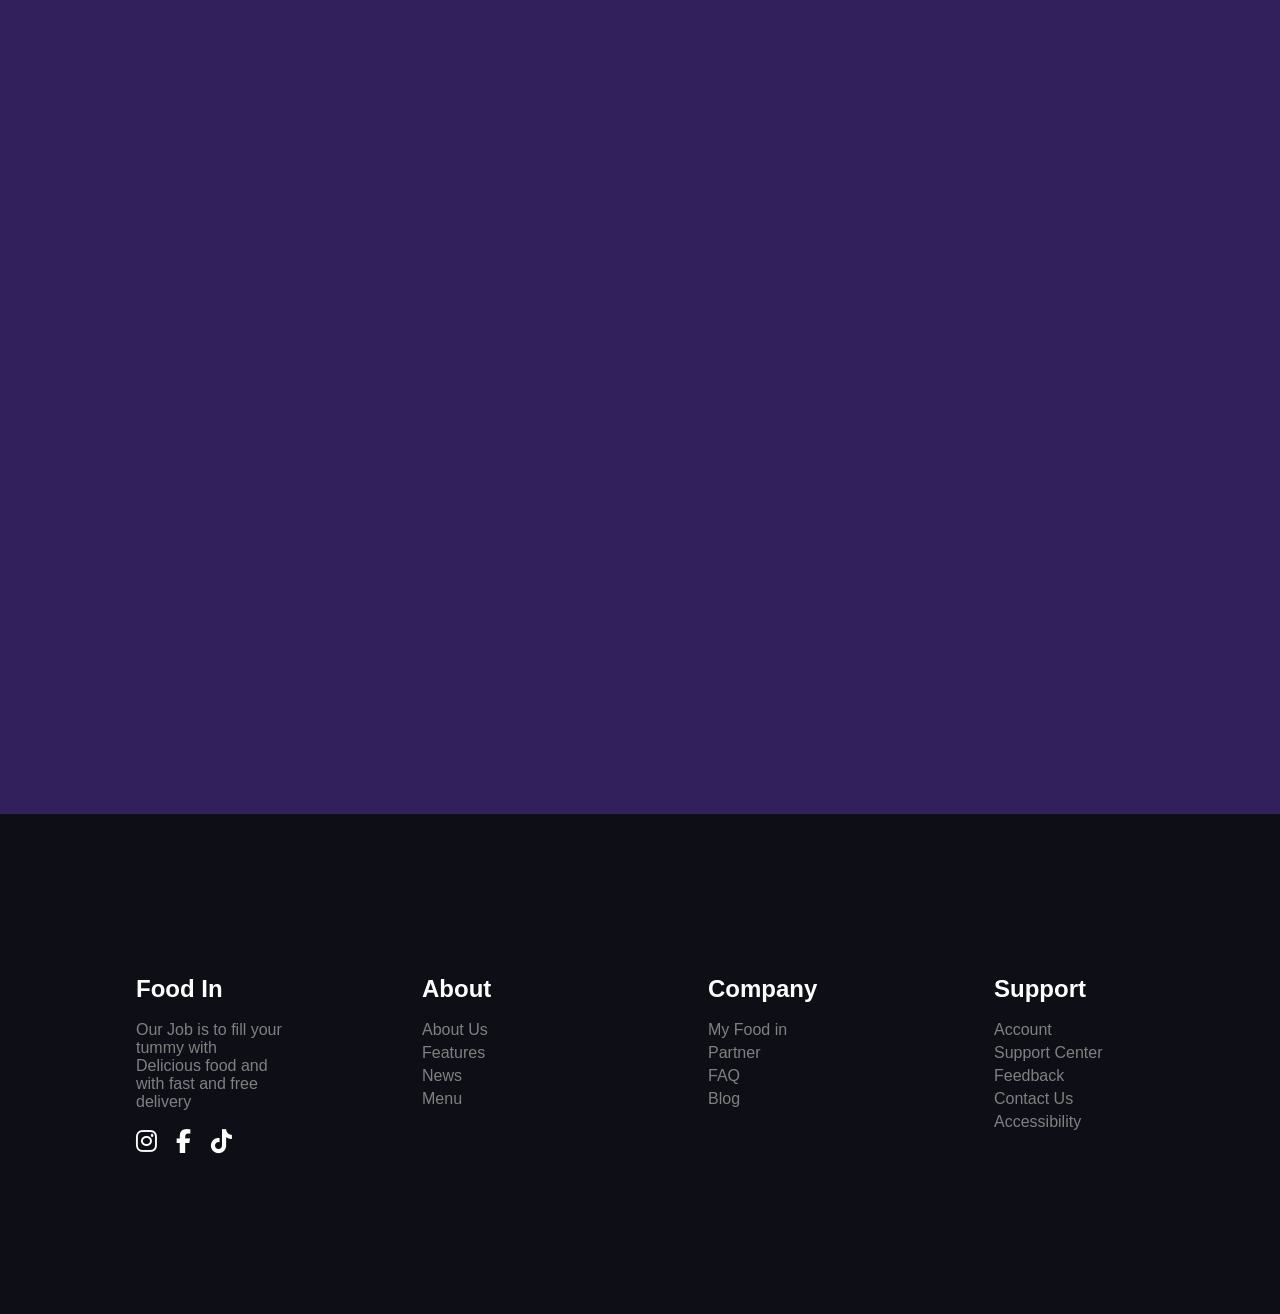
==== commit d4b6a43b: "Refactor section headers for menu items in index.html" ====
--- a/index.html
+++ b/index.html
@@ -32,8 +32,9 @@
     </section>
 
     <section class="section-2" id="background2">
+        
+            <h1>Fish</h1>
         <div class="container">
-            <h1>Fish</h1>
             <div class="slider">
                 <div class="img-container">
                     <img src="assets\image\bgOne.png" alt="">
@@ -170,9 +171,9 @@
 
         <br><br><br><br><br><br><br><br><br><br>
         <!-- two -->
-         
+        
+        <h1>Soup</h1>
         <div class="container">
-            <h1>Soup</h1>
             <div class="slider">
                 <div class="img-container">
                     <img src="assets\image\bgOne.png" alt="">
@@ -306,9 +307,11 @@
             </div>
         </div>
 
+        <br><br><br><br><br><br><br><br><br><br>
         <!-- Three -->
+
+        <h1>Side Dish</h1>
         <div class="container">
-            <h1>Side Dish</h1>
             <div class="slider">
                 <div class="img-container">
                     <img src="assets\image\bgOne.png" alt="">
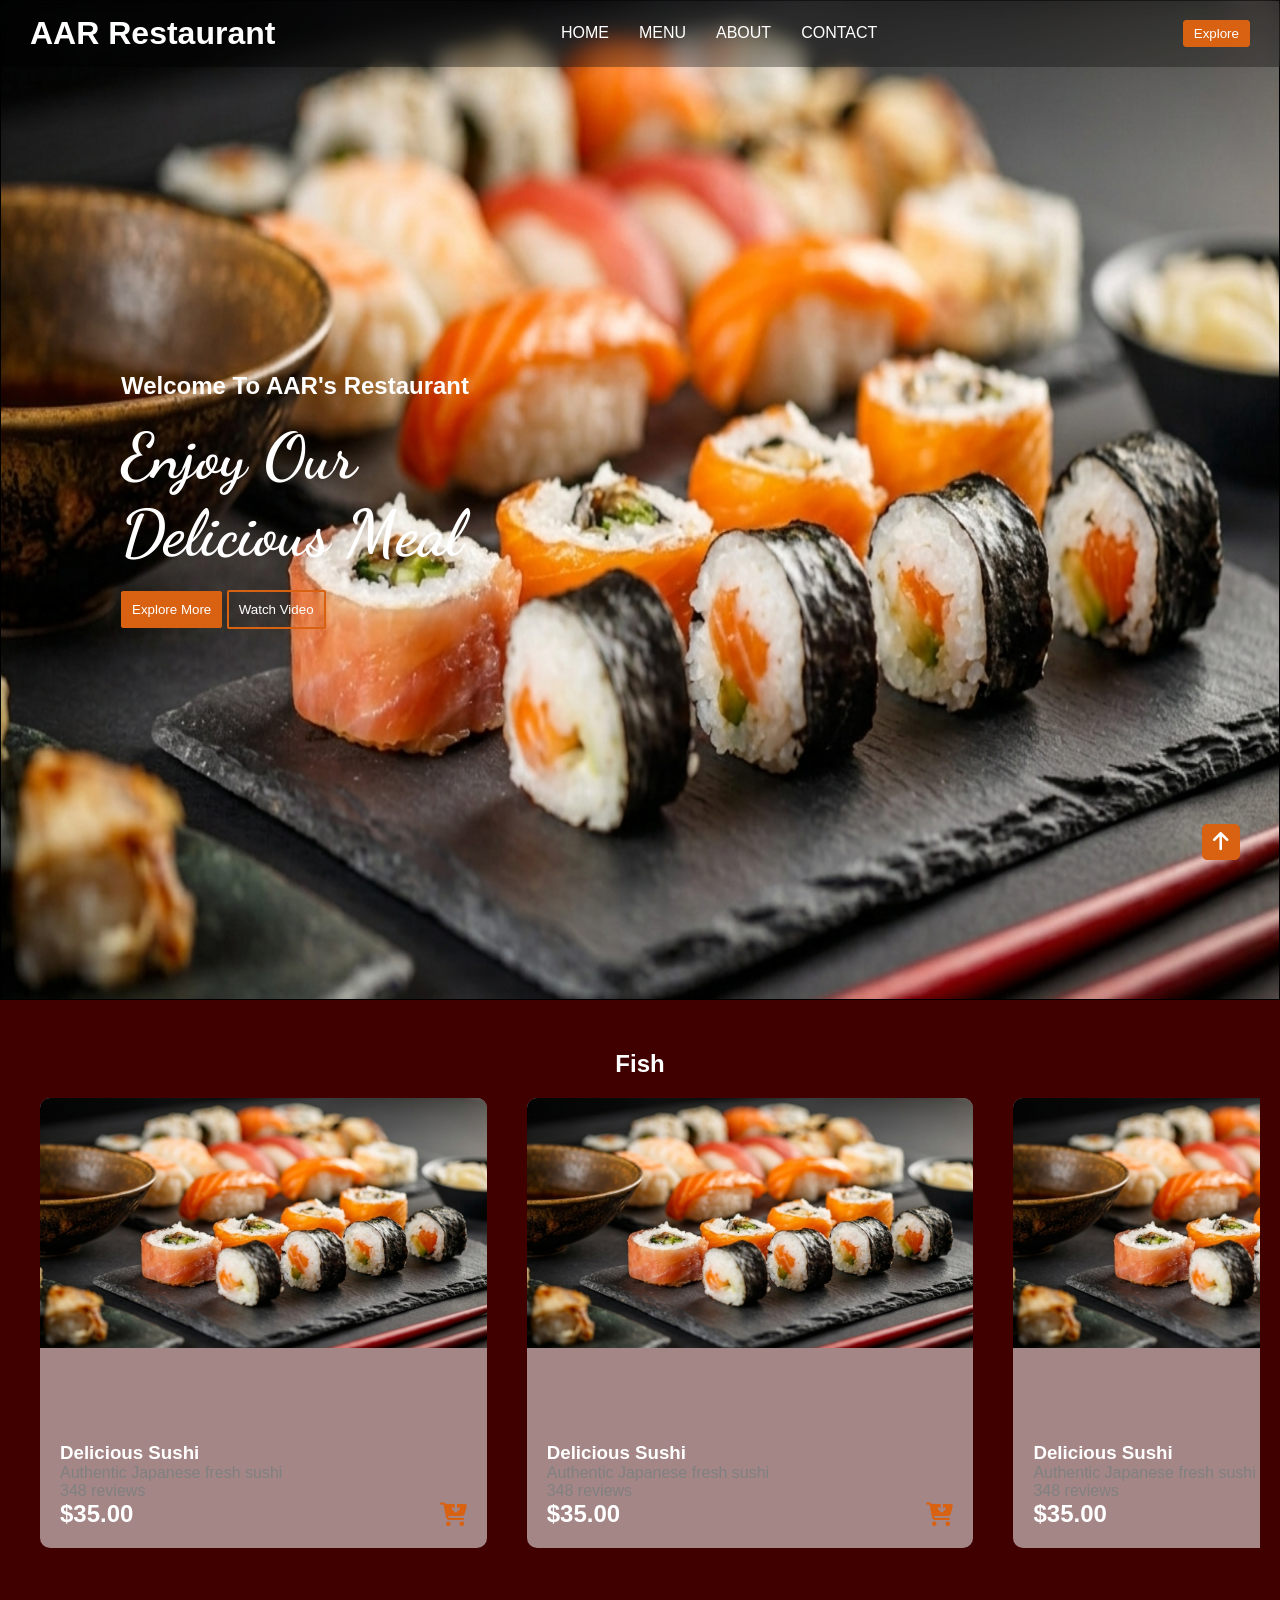
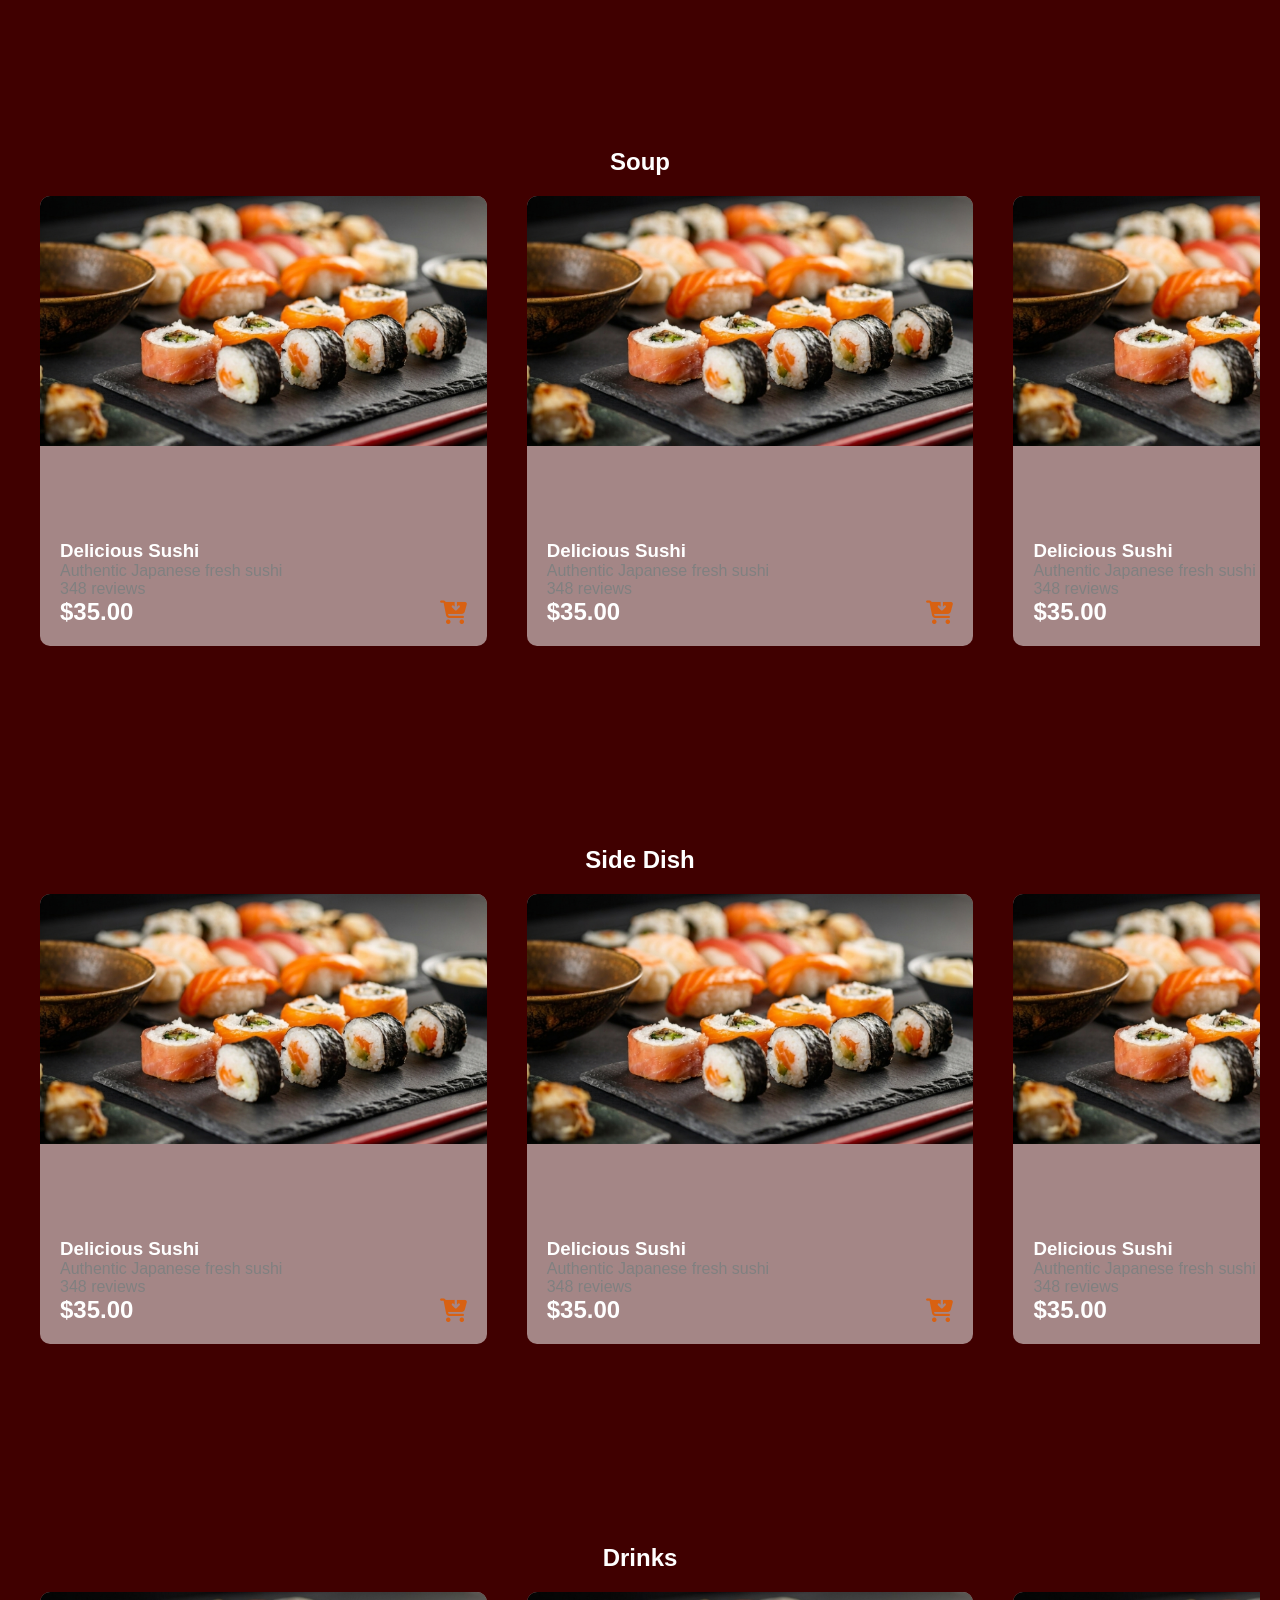
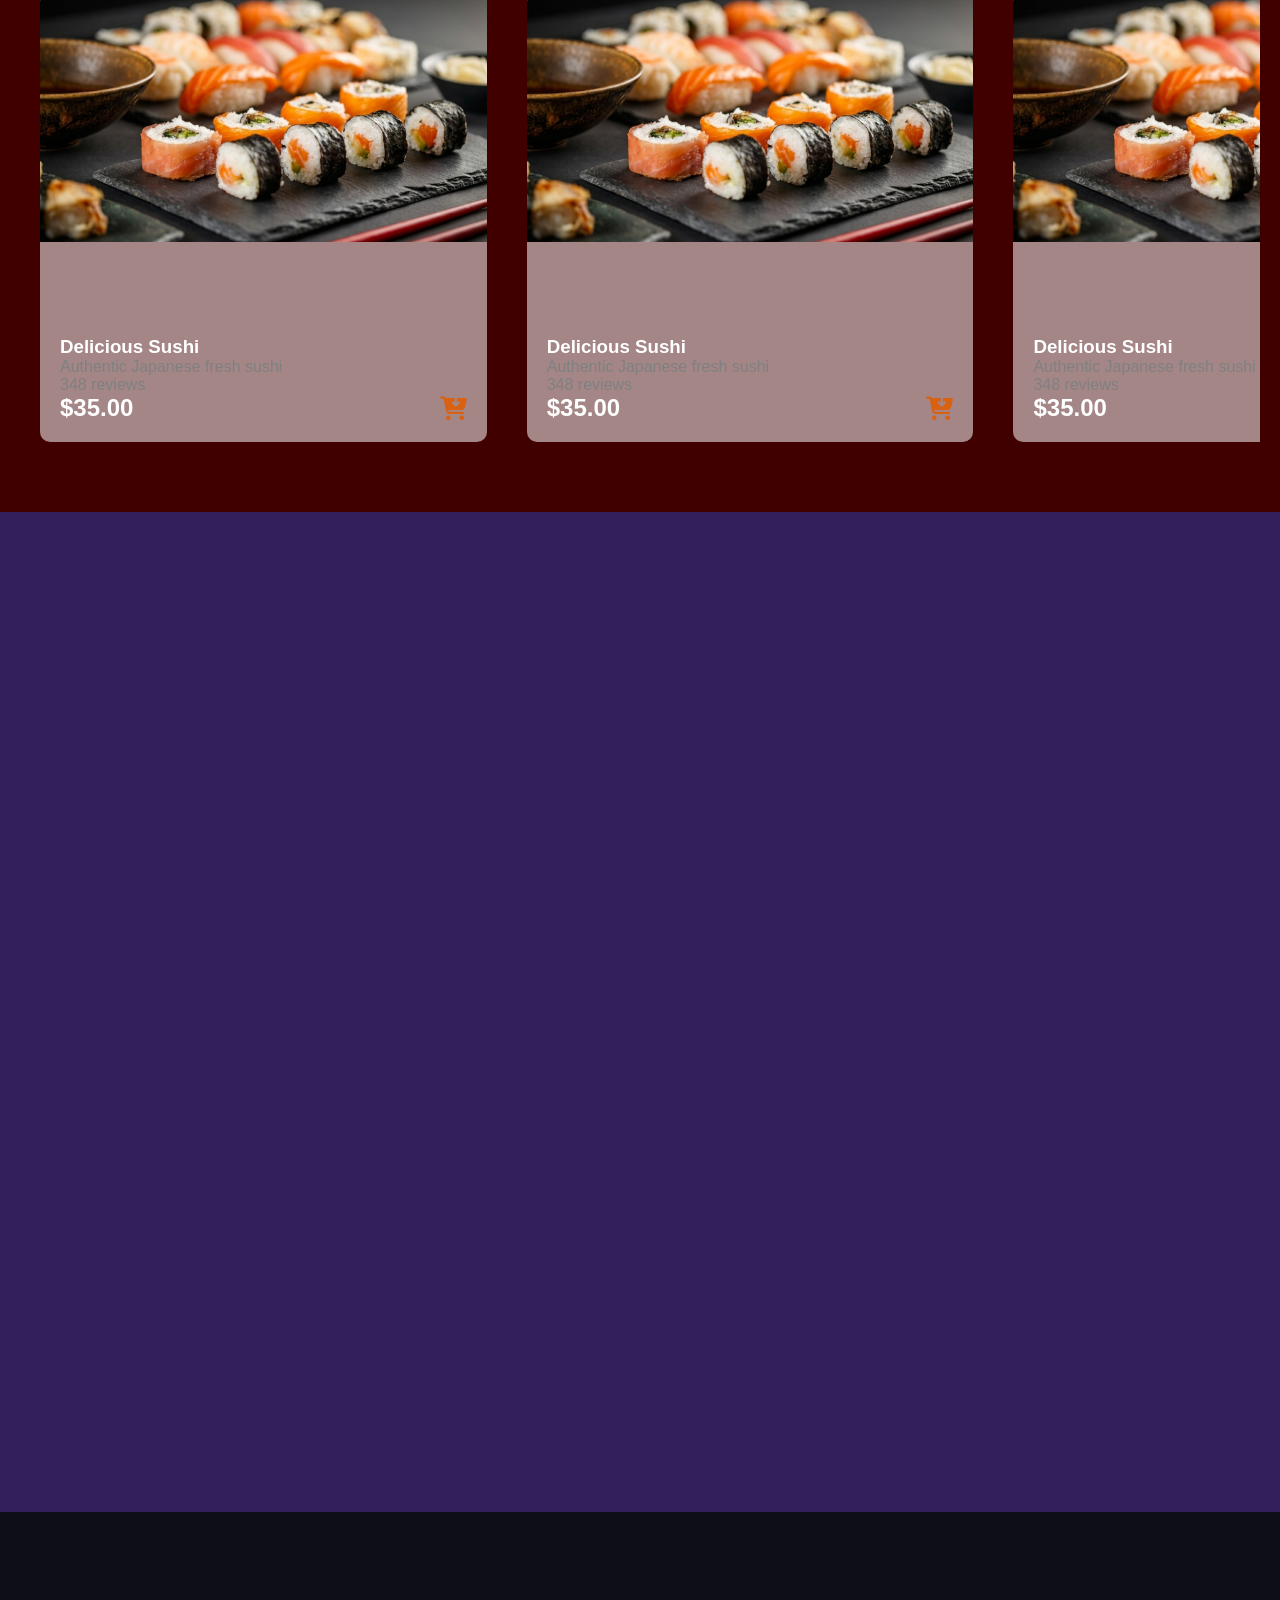
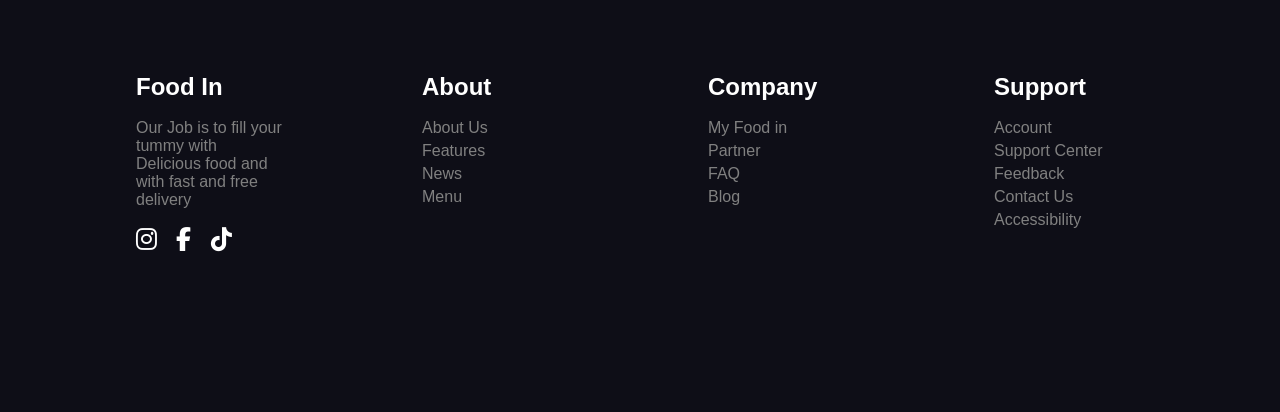
==== commit 6c0dd69c: "Add drinks section with menu items and pricing to index.html" ====
--- a/index.html
+++ b/index.html
@@ -444,6 +444,144 @@
                 </div>
             </div>
         </div>
+
+        <br><br><br><br><br><br><br><br><br><br>
+        <!-- Four -->
+
+        <h1>Drinks</h1>
+        <div class="container">
+            <div class="slider">
+                <div class="img-container">
+                    <img src="assets\image\bgOne.png" alt="">
+                    <div class="information">
+                        <h3>Delicious Sushi</h3>
+                    <p>Authentic Japanese fresh sushi</p>
+                    <p>348 reviews</p>
+                    <div class="price-cart">
+                        <h1>$35.00</h1>
+                        <button><i class="fa-solid fa-cart-arrow-down"></i></button>
+                    </div>
+                    </div>
+                </div>
+
+                <div class="img-container">
+                    <img src="assets\image\bgOne.png" alt="">
+                    <div class="information">
+                        <h3>Delicious Sushi</h3>
+                    <p>Authentic Japanese fresh sushi</p>
+                    <p>348 reviews</p>
+                    <div class="price-cart">
+                        <h1>$35.00</h1>
+                        <button><i class="fa-solid fa-cart-arrow-down"></i></button>
+                    </div>
+                    </div>
+                </div>
+
+                <div class="img-container">
+                    <img src="assets\image\bgOne.png" alt="">
+                    <div class="information">
+                        <h3>Delicious Sushi</h3>
+                    <p>Authentic Japanese fresh sushi</p>
+                    <p>348 reviews</p>
+                    <div class="price-cart">
+                        <h1>$35.00</h1>
+                        <button><i class="fa-solid fa-cart-arrow-down"></i></button>
+                    </div>
+                    </div>
+                </div>
+
+                <div class="img-container">
+                    <img src="assets\image\bgOne.png" alt="">
+                    <div class="information">
+                        <h3>Delicious Sushi</h3>
+                    <p>Authentic Japanese fresh sushi</p>
+                    <p>348 reviews</p>
+                    <div class="price-cart">
+                        <h1>$35.00</h1>
+                        <button><i class="fa-solid fa-cart-arrow-down"></i></button>
+                    </div>
+                    </div>
+                </div>
+
+                <div class="img-container">
+                    <img src="assets\image\bgOne.png" alt="">
+                    <div class="information">
+                        <h3>Delicious Sushi</h3>
+                    <p>Authentic Japanese fresh sushi</p>
+                    <p>348 reviews</p>
+                    <div class="price-cart">
+                        <h1>$35.00</h1>
+                        <button><i class="fa-solid fa-cart-arrow-down"></i></button>
+                    </div>
+                    </div>
+                </div>
+
+                <div class="img-container">
+                    <img src="assets\image\bgOne.png" alt="">
+                    <div class="information">
+                        <h3>Delicious Sushi</h3>
+                    <p>Authentic Japanese fresh sushi</p>
+                    <p>348 reviews</p>
+                    <div class="price-cart">
+                        <h1>$35.00</h1>
+                        <button><i class="fa-solid fa-cart-arrow-down"></i></button>
+                    </div>
+                    </div>
+                </div>
+
+                <div class="img-container">
+                    <img src="assets\image\bgOne.png" alt="">
+                    <div class="information">
+                        <h3>Delicious Sushi</h3>
+                    <p>Authentic Japanese fresh sushi</p>
+                    <p>348 reviews</p>
+                    <div class="price-cart">
+                        <h1>$35.00</h1>
+                        <button><i class="fa-solid fa-cart-arrow-down"></i></button>
+                    </div>
+                    </div>
+                </div>
+
+                <div class="img-container">
+                    <img src="assets\image\bgOne.png" alt="">
+                    <div class="information">
+                        <h3>Delicious Sushi</h3>
+                    <p>Authentic Japanese fresh sushi</p>
+                    <p>348 reviews</p>
+                    <div class="price-cart">
+                        <h1>$35.00</h1>
+                        <button><i class="fa-solid fa-cart-arrow-down"></i></button>
+                    </div>
+                    </div>
+                </div>
+
+                <div class="img-container">
+                    <img src="assets\image\bgOne.png" alt="">
+                    <div class="information">
+                        <h3>Delicious Sushi</h3>
+                    <p>Authentic Japanese fresh sushi</p>
+                    <p>348 reviews</p>
+                    <div class="price-cart">
+                        <h1>$35.00</h1>
+                        <button><i class="fa-solid fa-cart-arrow-down"></i></button>
+                    </div>
+                    </div>
+                </div>
+
+                <div class="img-container">
+                    <img src="assets\image\bgOne.png" alt="">
+                    <div class="information">
+                        <h3>Delicious Sushi & Ginbap</h3>
+                    <p>Authentic Japanese fresh sushi</p>
+                    <p>348 reviews</p>
+                    <div class="price-cart">
+                        <h1>$35.00</h1>
+                        <button><i class="fa-solid fa-cart-arrow-down"></i></button>
+                    </div>
+                    </div>
+                </div>
+            </div>
+        </div>
         
     </section>
     <section class="section-3" id="background3">
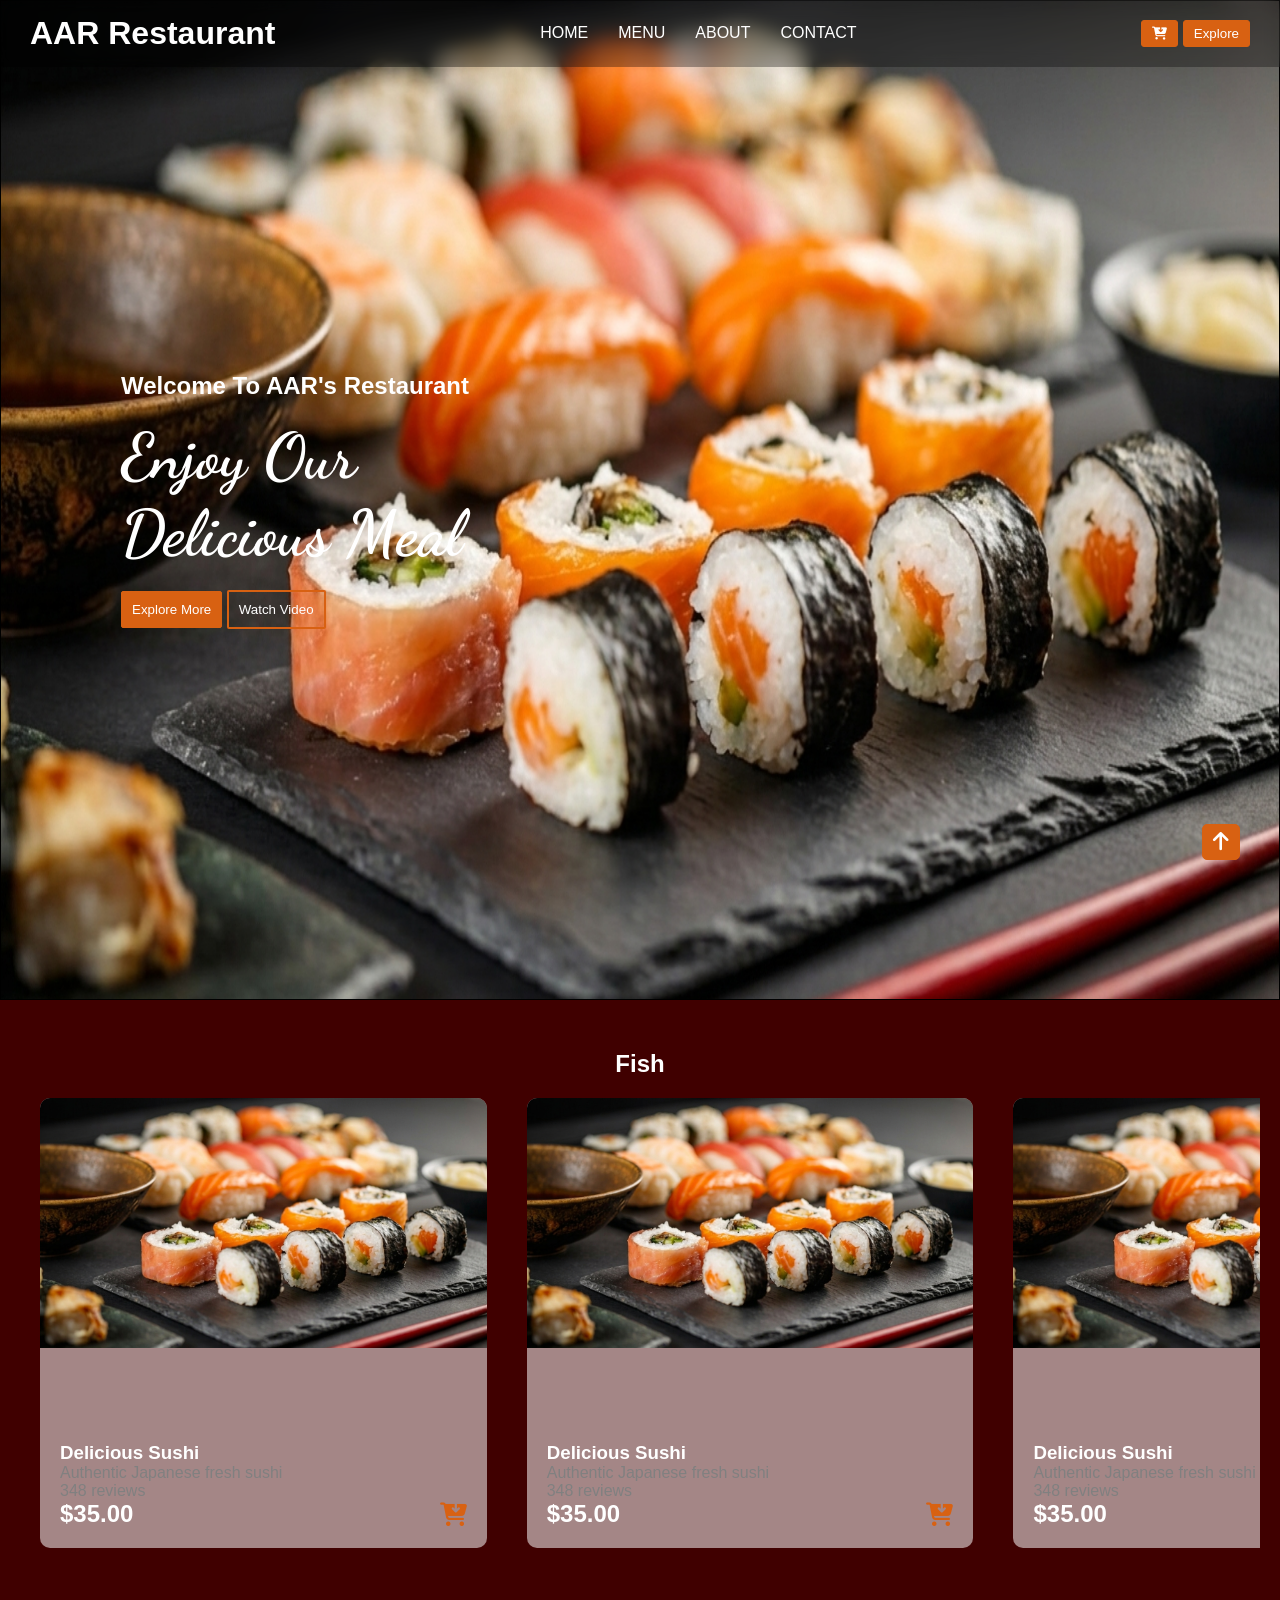
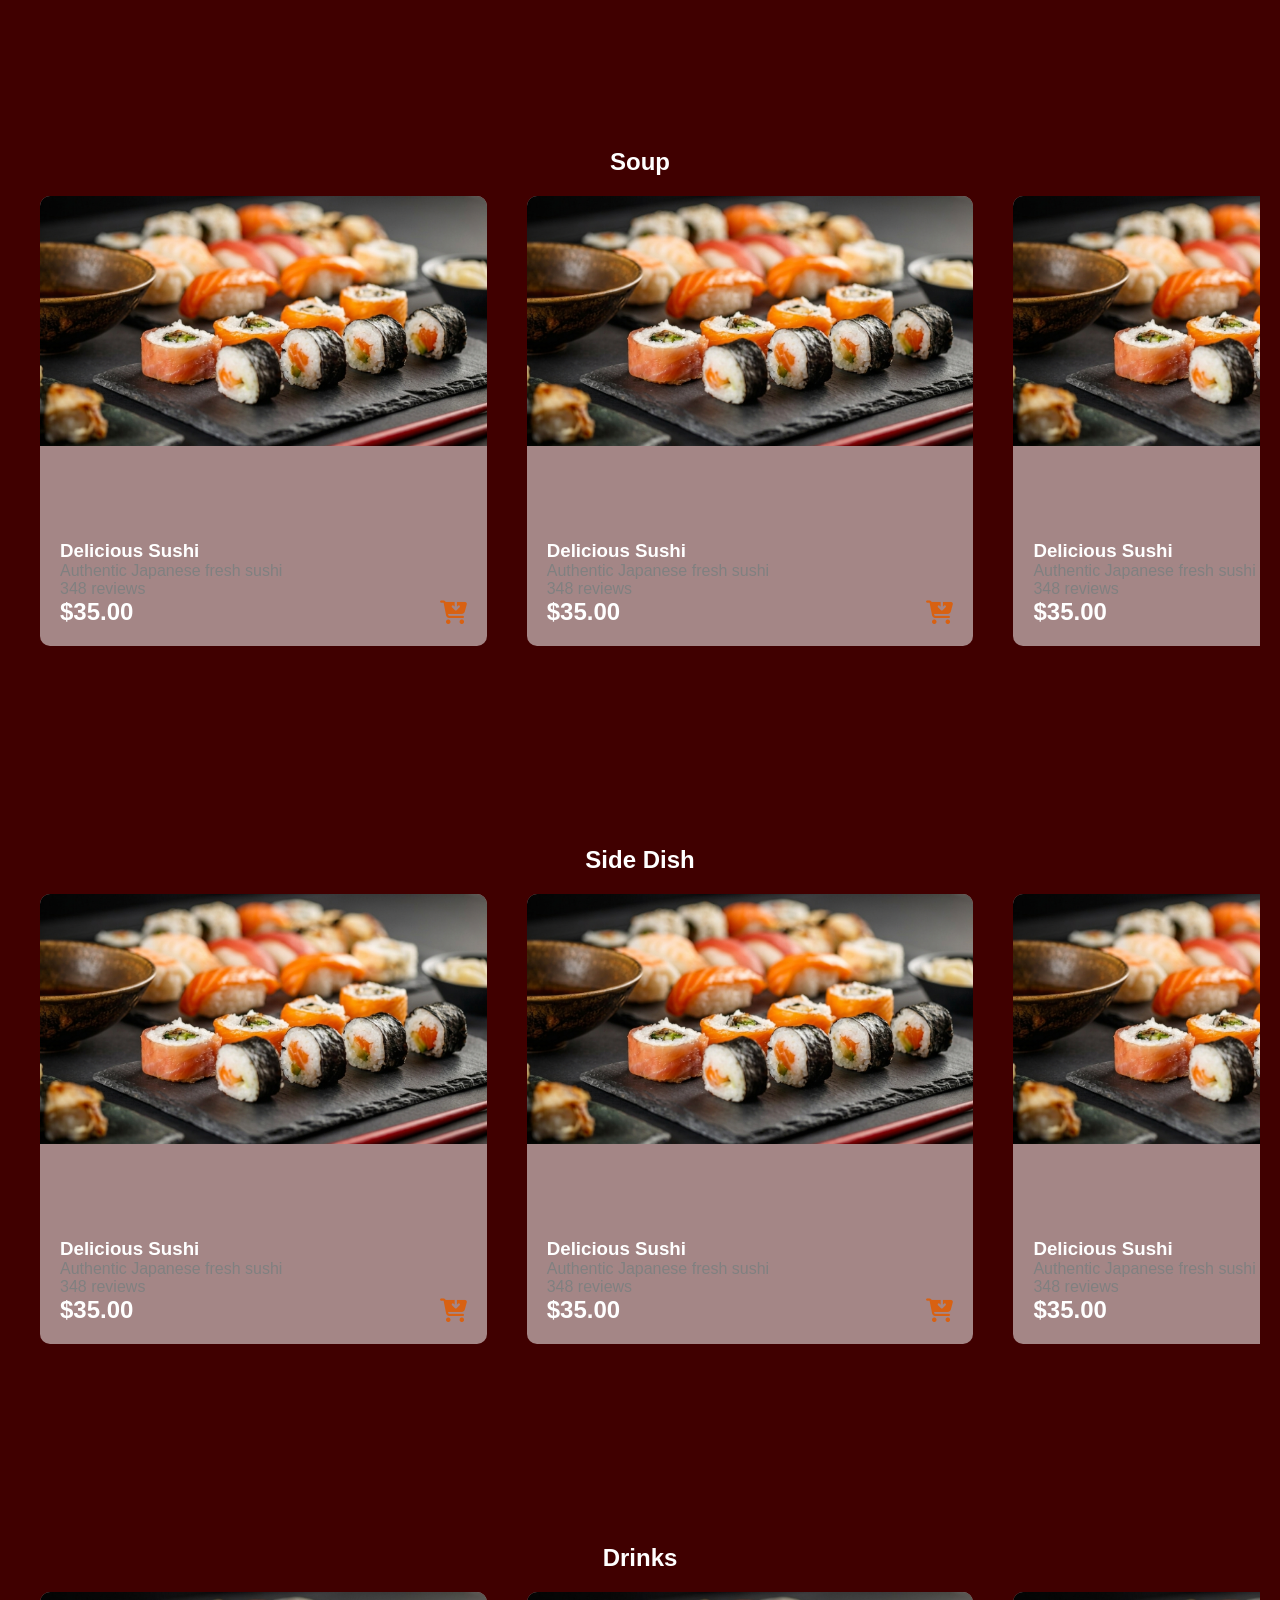
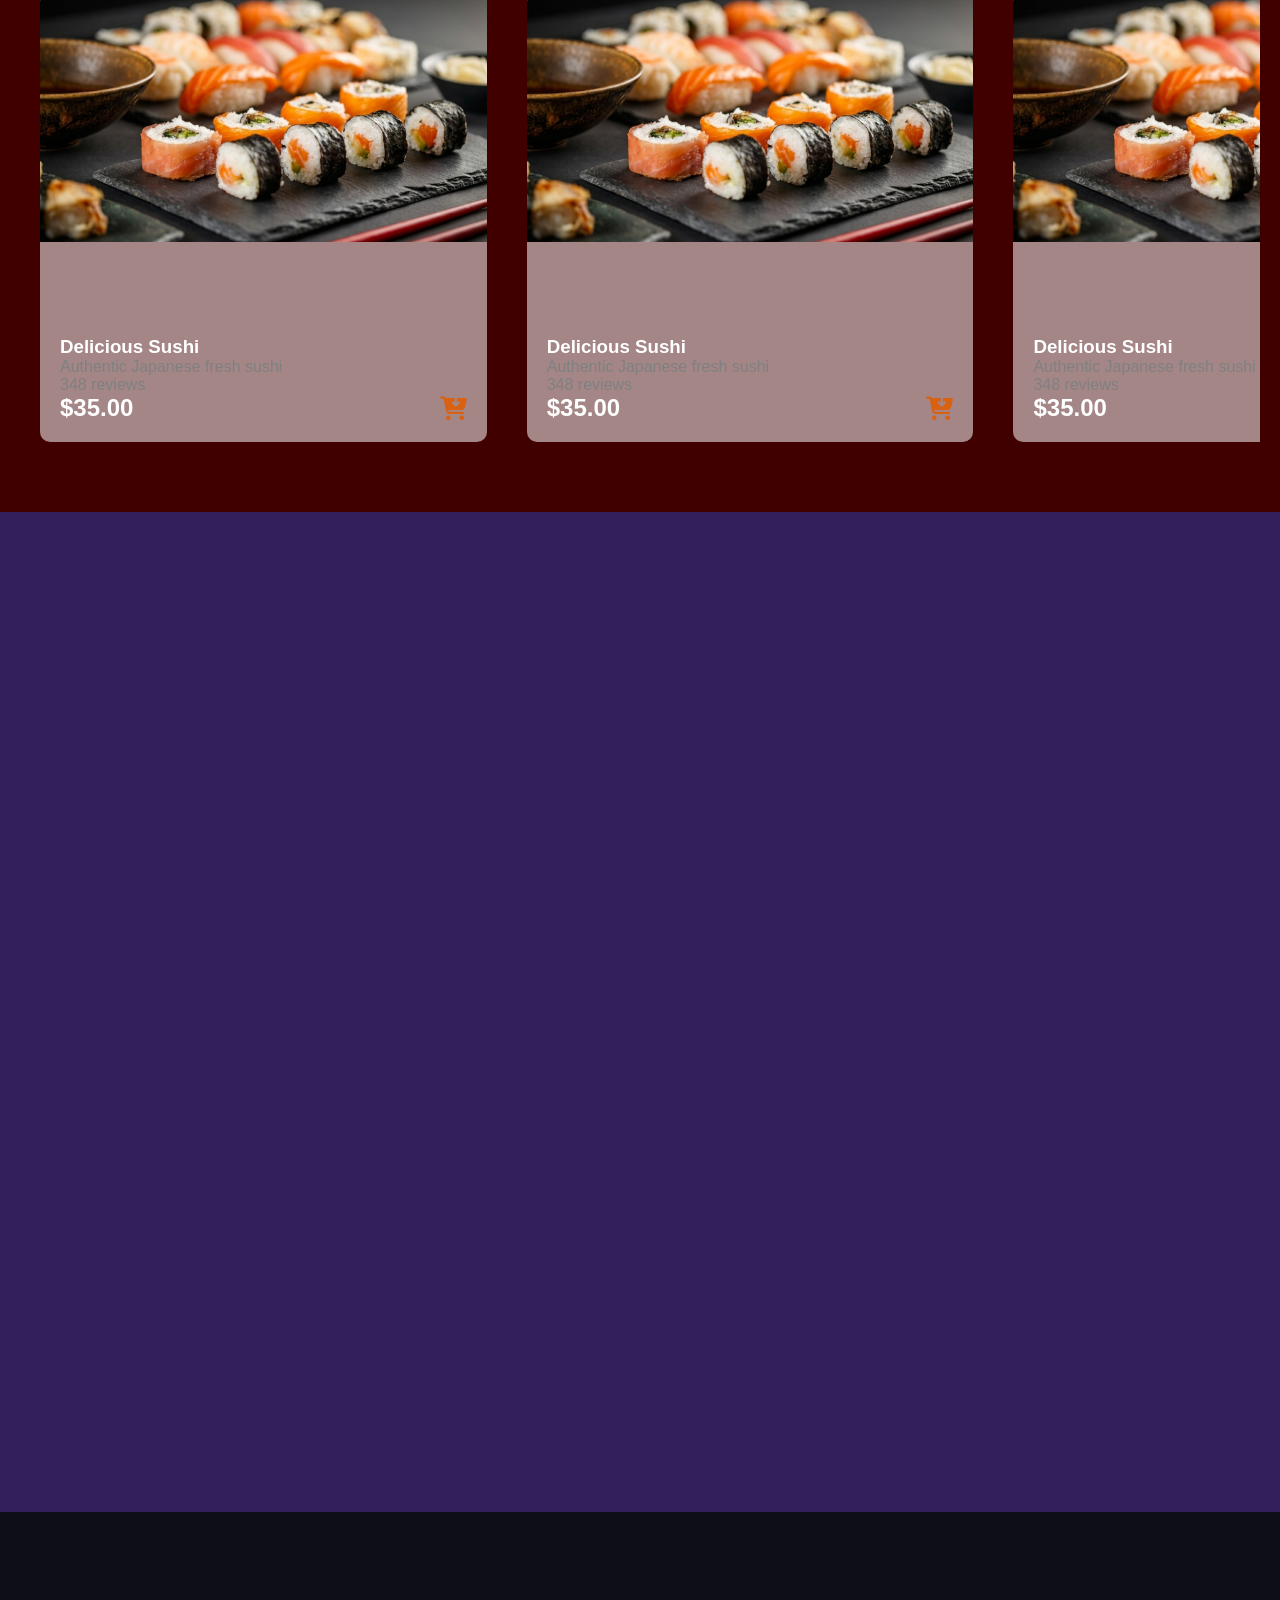
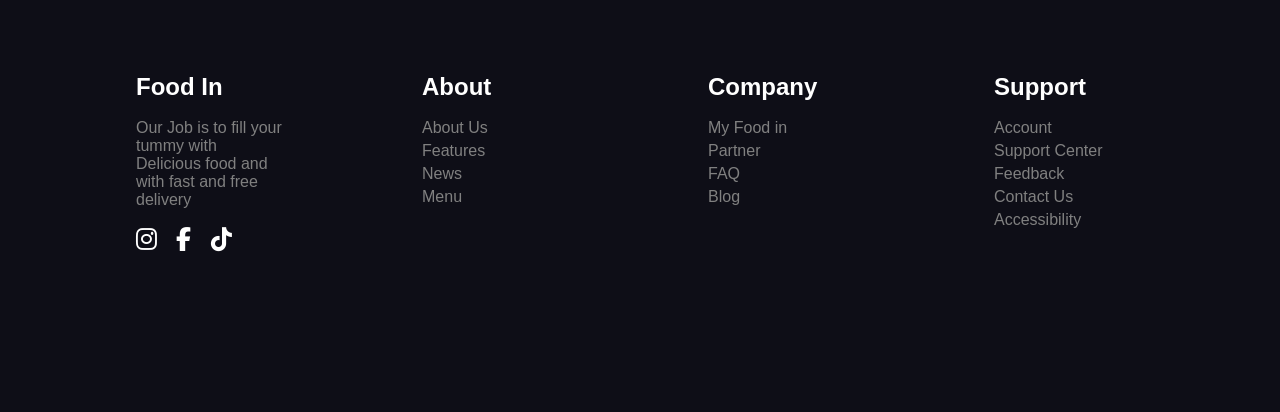
==== commit 23687255: "Add cart menu functionality with toggle behavior and styling" ====
--- a/index.html
+++ b/index.html
@@ -10,6 +10,16 @@
 </head>
 <body>
     <a href="#background1"><button id="scrollUp"><i class="fa-solid fa-arrow-up"></i></button></a>
+    <nav class="cart-menu" id="cartMenu">
+        <div class="header">
+            <h1 style=" color: black;">Your Cart</h1>
+            <i class="fa-solid fa-x" id="closeCart"></i>
+        </div>
+        <hr>
+        <main>
+
+        </main>
+    </nav>
     <header>
         <h1>AAR Restaurant </h1>
         <nav>
@@ -20,7 +30,10 @@
                 <a href="#contact"><li>CONTACT</li></a>
             </ul>
         </nav>
-        <button>Explore</button>
+        <div class="more">
+            <button id="openCart"><i class="fa-solid fa-cart-arrow-down"></i></button>
+            <button>Explore</button>
+        </div>
      </header>
     <section class="background1" id="background1" >
         <div class="description">
@@ -629,5 +642,6 @@
             </div>
         </nav>
     </footer>
+    <script src="../script/cart-menu.js"></script>
 </body>
 </html>
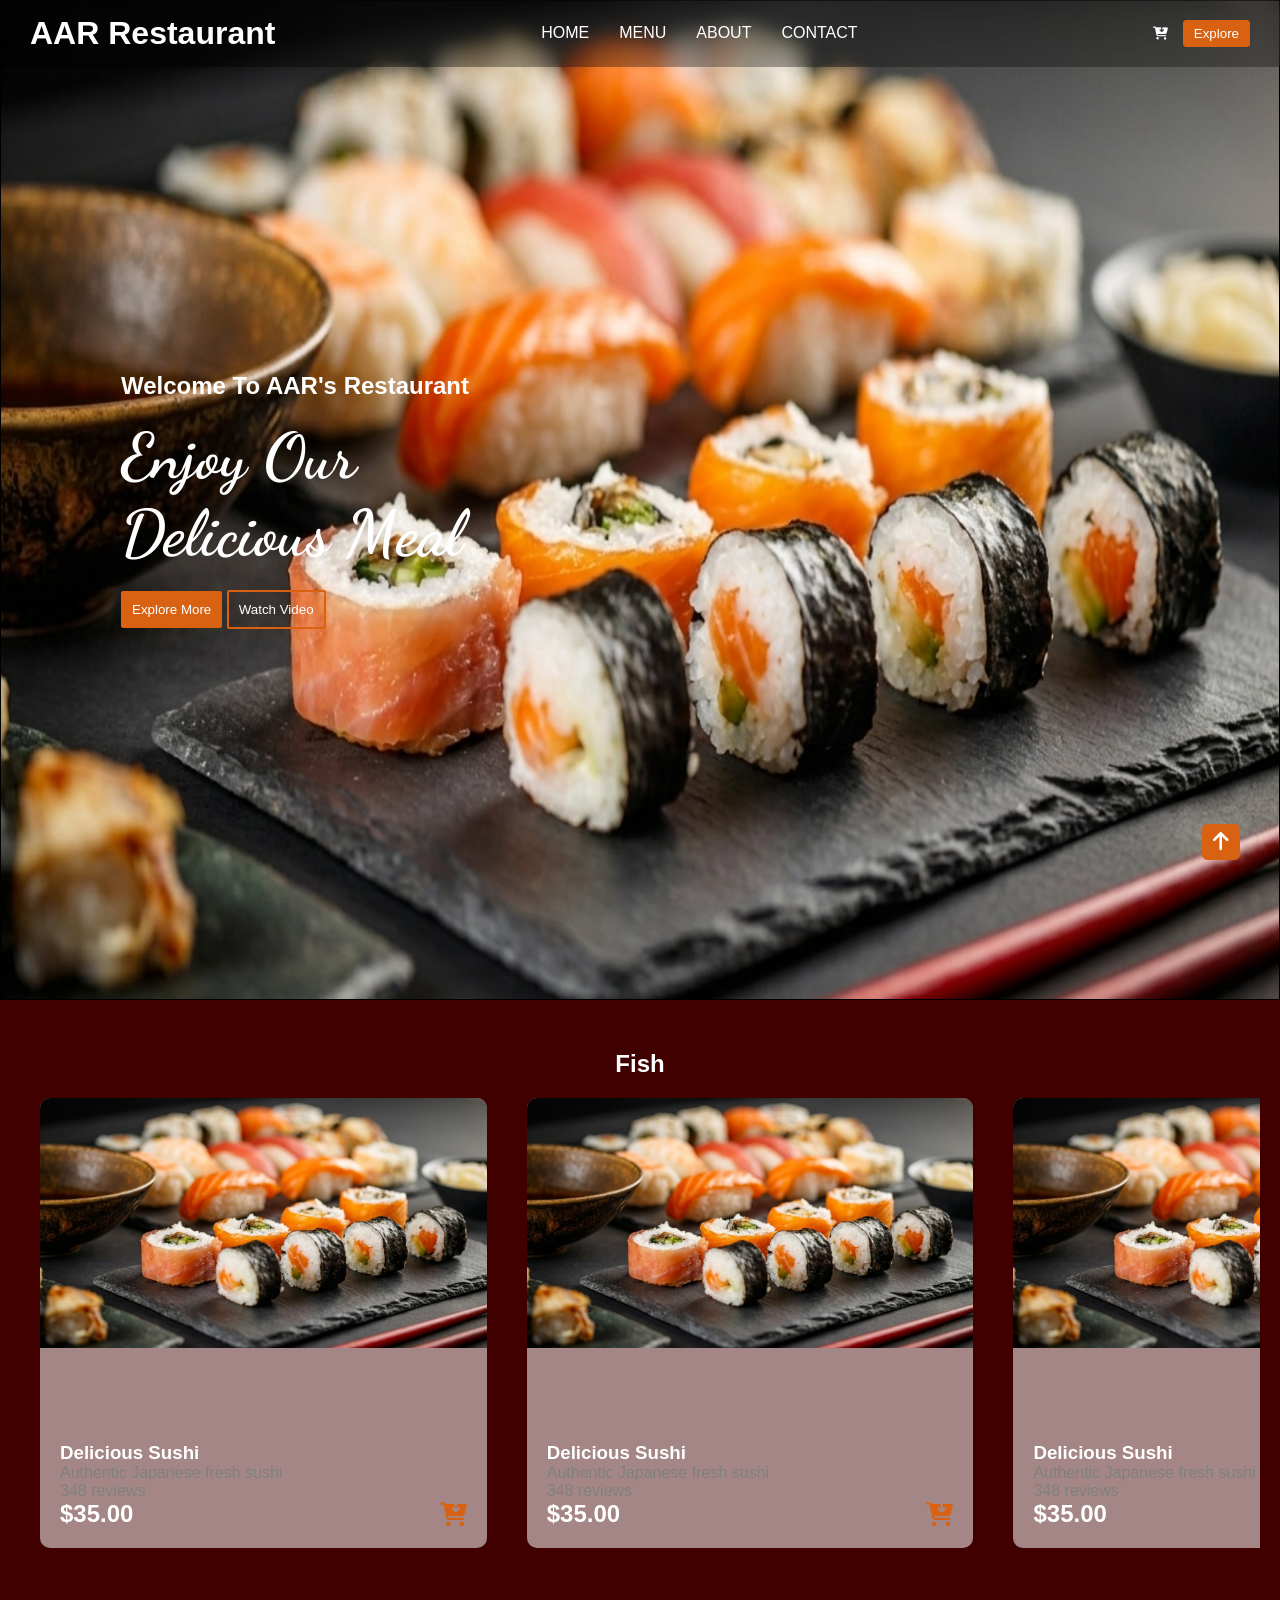
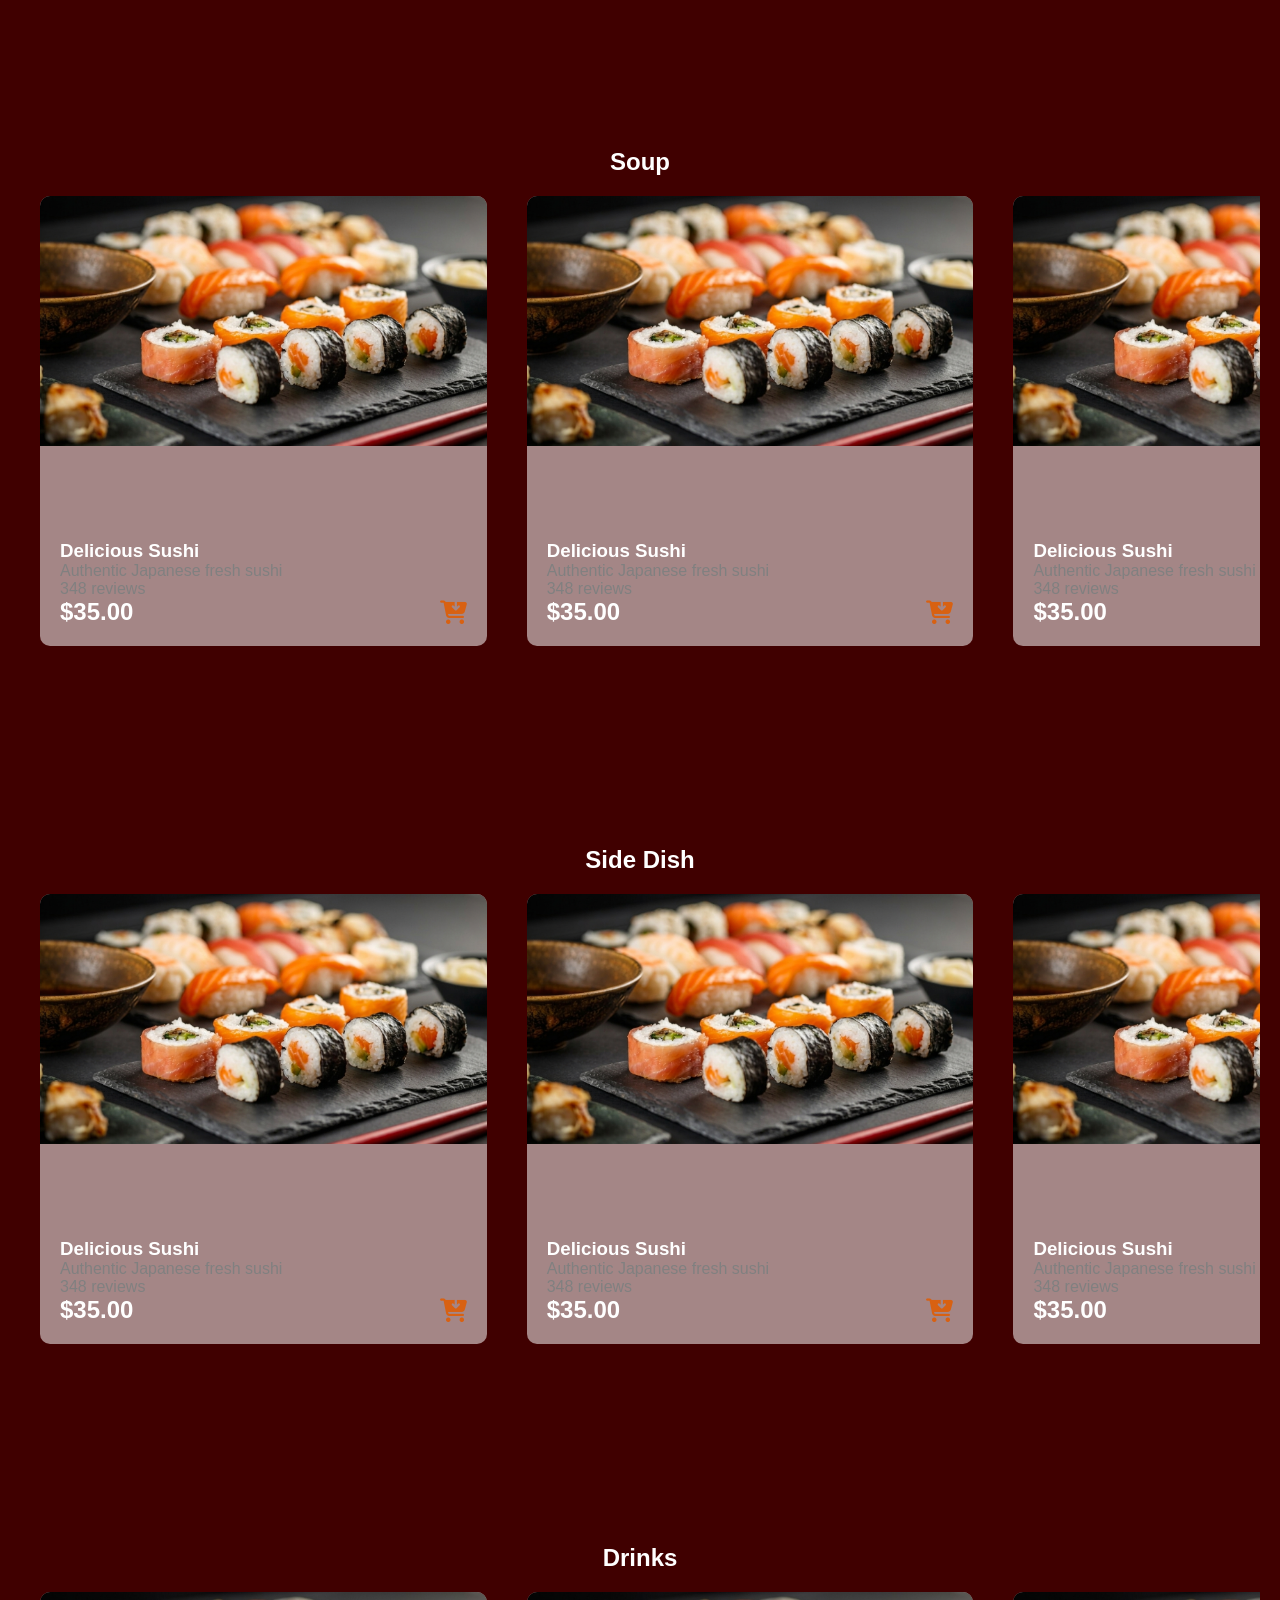
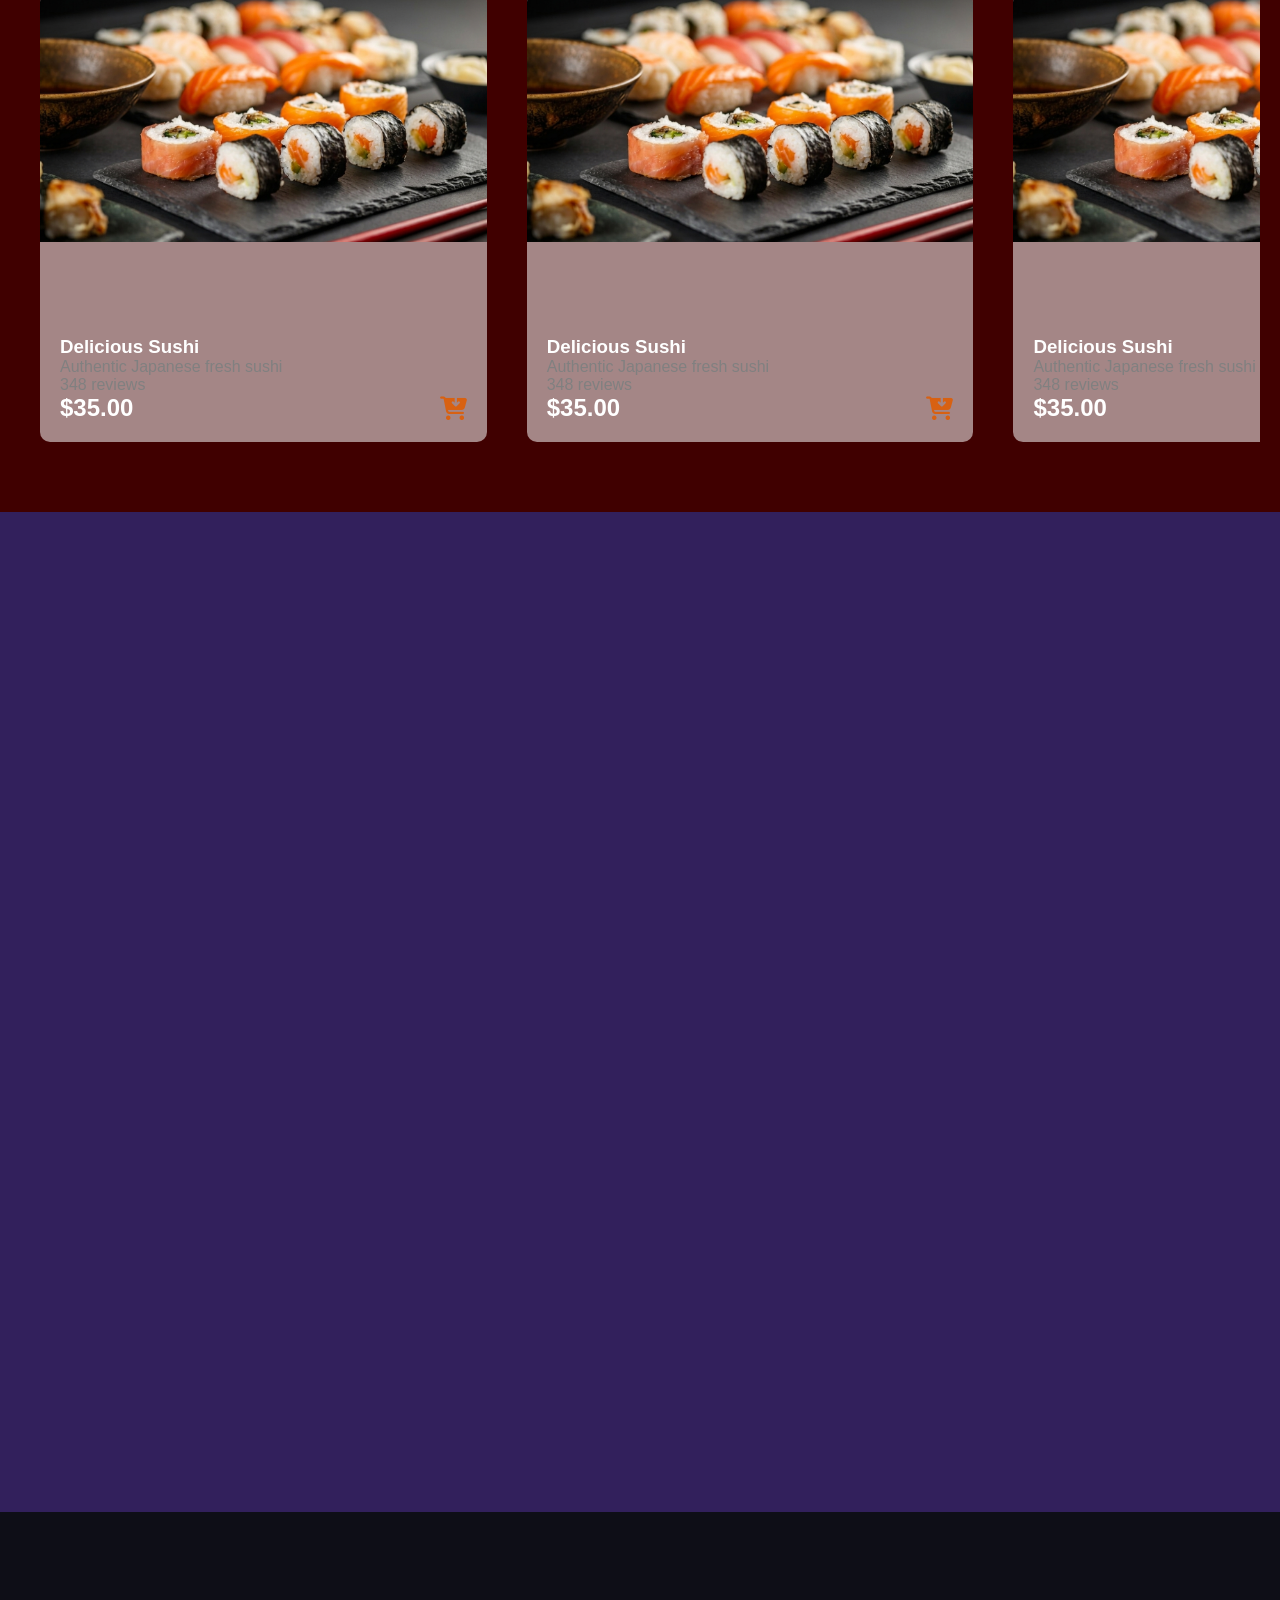
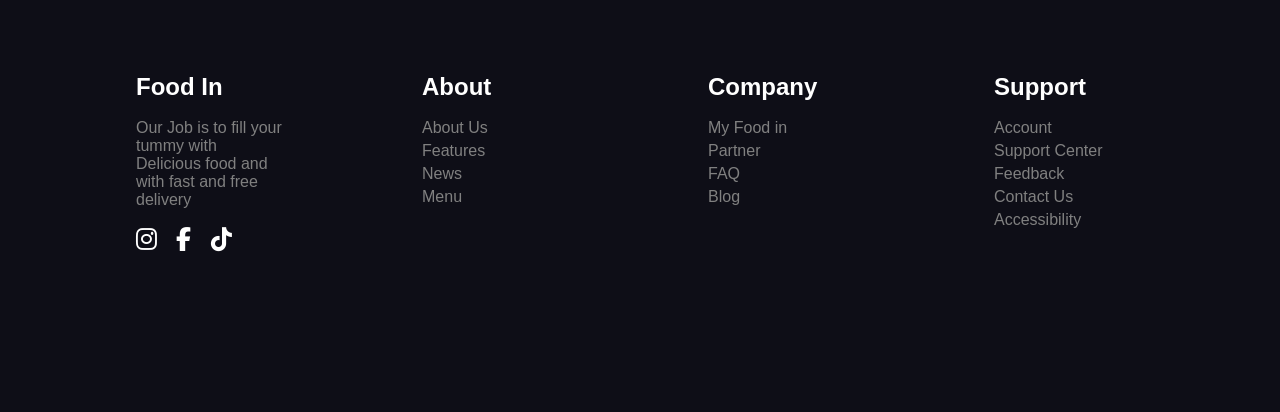
==== commit 46b3161a: "added favicon" ====
--- a/index.html
+++ b/index.html
@@ -7,6 +7,7 @@
     <link href="https://fonts.googleapis.com/css2?family=Dancing+Script&display=swap" rel="stylesheet">
     <link rel="stylesheet" href="assets\css\style.css">
     <link rel="stylesheet" href="https://cdnjs.cloudflare.com/ajax/libs/font-awesome/6.3.0/css/all.min.css">
+    <link rel="icon" type="image/png" href="/assets/image/bgOne.png">
 </head>
 <body>
     <a href="#background1"><button id="scrollUp"><i class="fa-solid fa-arrow-up"></i></button></a>
